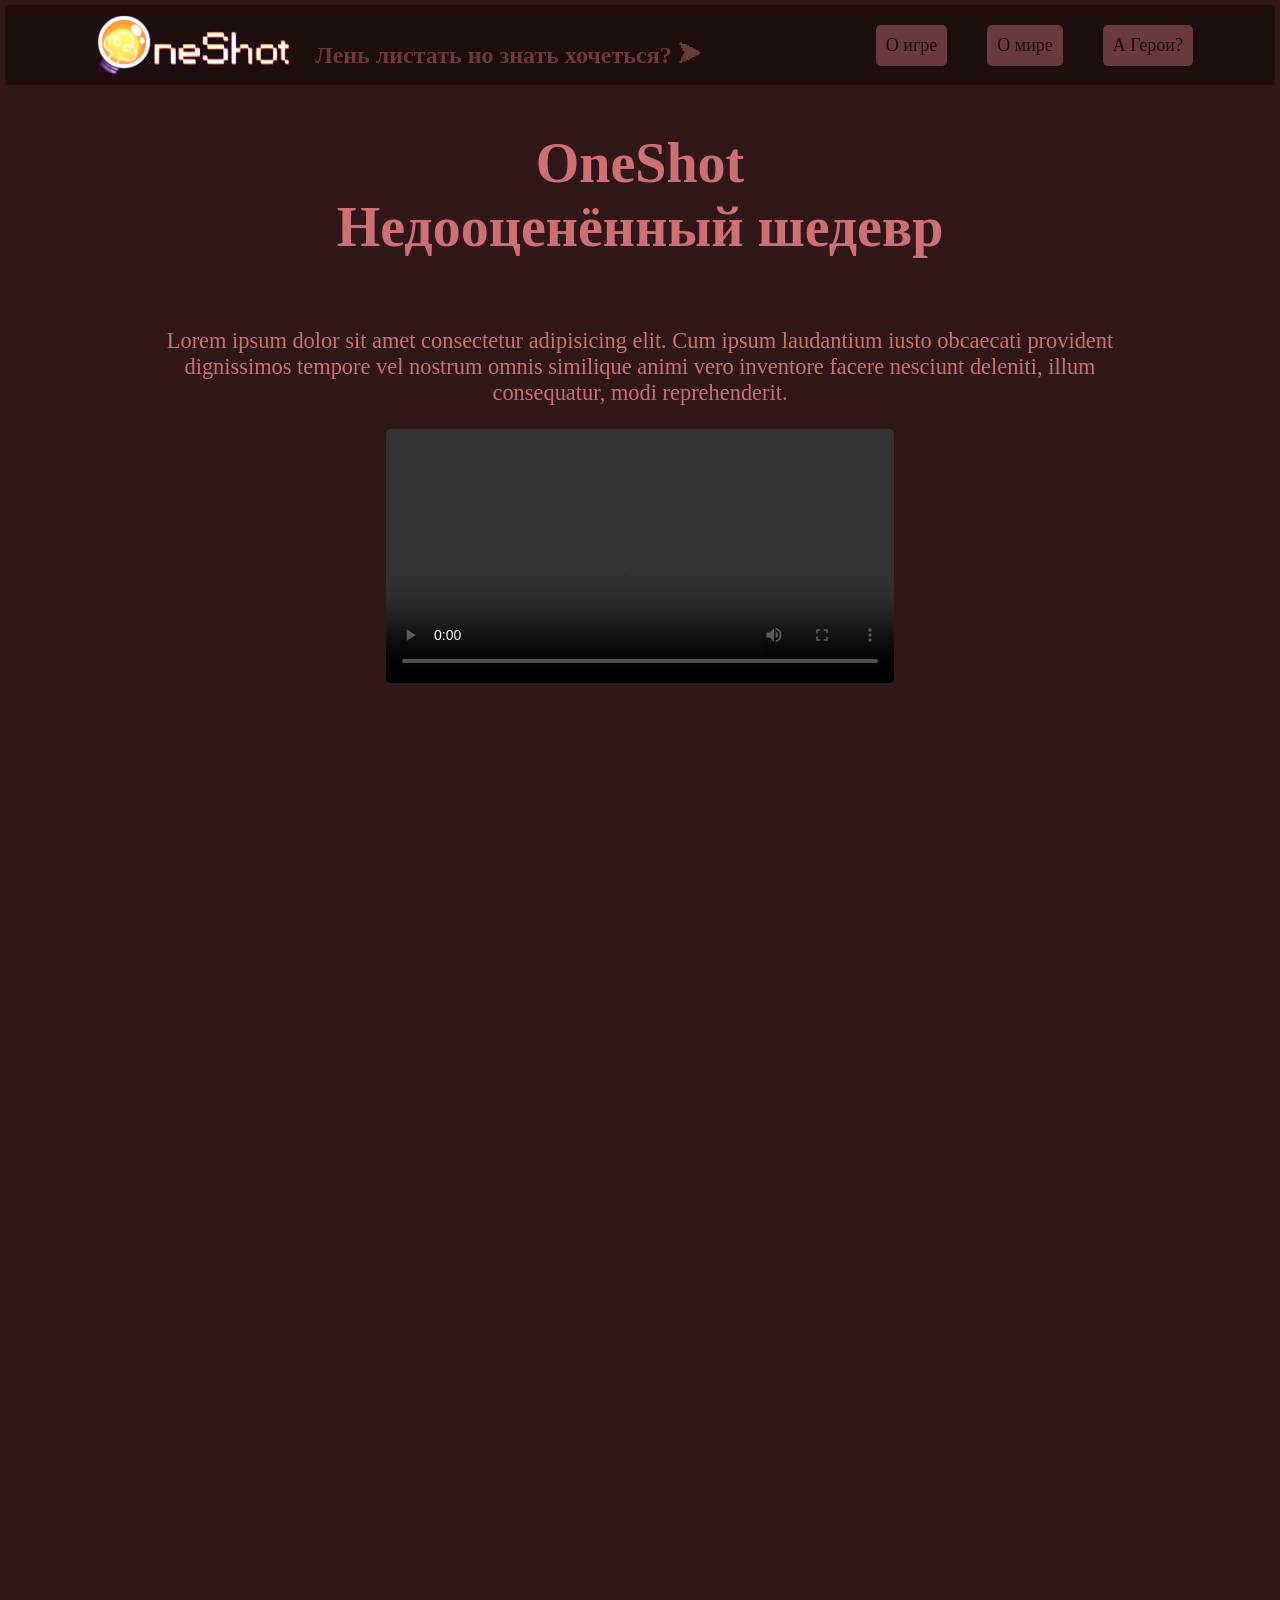
==== index.html @ e3a30068 "_1" ====
<!DOCTYPE html>
<html>

<head>
  <title>Main</title>
  <meta charset="utf-8">
  <link rel="stylesheet" href="styles/media.css">
  <link rel="stylesheet" href="styles/animation.css">
  <link rel="stylesheet" href="styles/index.css">
</head>

<body>
  <header class="header">
    <div class="df"><img src="/imade/OneShot_Logo.webp">
      <h2>Лень листать но знать хочеться? &#11166;</h2>
    </div>
    <div class="df headnav">
      <a href="#">
        <div>О игре</div>
      </a>
      <a href="/comp.html">
        <div>О мире</div>
      </a>
      <a href="#">
        <div>А Герои?</div>
      </a>
    </div>
  </header>
  <section class="sec1 df">
    <center>
      <h1>OneShot<br>Недооценённый шедевр</h1>
    </center>
    <article class="df block" style="flex-direction: column; align-items: center;">
      <center>
        <p>Lorem ipsum dolor sit amet consectetur adipisicing elit. Cum ipsum laudantium iusto obcaecati provident
          dignissimos tempore vel nostrum omnis similique animi vero inventore facere nesciunt deleniti, illum
          consequatur, modi reprehenderit.</p>
      </center>
      <video preload="Niko" controls src="/imade/OneShot_ World Machine Edition Steam Full Trailer.mp4"></video>
    </article>
  </section>
  <section class="sec df"></section>                                               

</body>

</html>
---- styles/animation.css ----
@keyframes anim {
    0%{
        transform: translateY(0px);
    }
    50%{
        transform: translateY(10px);
    }
    100%{
        transform: translateY(0px);
    }
}
@keyframes anim2 {
    0%{
        transform: translateX(0px);
    }
    50%{
        transform: translateX(10px);
    }
    100%{
        transform: translateX(0px);
    }
}
---- styles/index.css ----
@font-face {
  font-family: mainc;
  src: url(../fonts/PressStart2P-Regular.ttf);
  font-family: main;
  src: url(../fonts/Alegreya-Medium.ttf);
  font-family: ital;
  src: url(../fonts/Caveat-VariableFont_wght.ttf);
}
:root {
  --mirbc: #000000;
  --mirac: #9764fe;
  --nikobc: #1e0e0e;
  --nikoco: #ce6f72;
  --nikonco: #6a393b;
}
body {
  background-color: #301718;
  color: var(--nikoco);
  margin: 0px;
  padding: 5px;
  * {
    border-radius: 2px;
  }
}
.header {
  width: 100%;
  height: 80px;
  background-color: var(--nikobc);
  position: relative;
  z-index: 121312;
  display: flex;
  justify-content: space-around;
  user-select: none;
  color: var(--nikonco);
  h2 {
    line-height: 100px;
    margin: 0px 10px 0px 20px;
    padding: 0px;
  }

  img {
    height: 60px;
    padding: 10px 5px 10px 10px;
    width: auto;
  }
}

p {
  font-family: main;
}
i {
  font-family: ital;
  font-size: medium;
}
a {
  text-decoration: none;
  font-family: main;
}
.df {
  display: flex;
}
.headnav {
  gap: 40px;
  align-items: center;
  font-size: large;
  a {
    color: var(--nikobc);
  }
  div {
    background-color: var(--nikonco);
    padding: 10px;
    border-radius: 5px;
  }
}
.sec1 {
  height: calc(100vh - 100px);
  width: 100%;
  align-items: center;
  flex-direction: column;
  h1 {
    font-size: 350%;
  }
  .block {
    width: 80%;
    height: auto;

    p {
      font-size: 140%;
    }
  }
  video {
    width: 50%;
    border-radius: 5px;
  }
}
.sec {
  height: 100vh;
  width: 100%;
  p {
    font-size: 125%;
  }
}
/**
 *     _______ _________ _______  _______  _______ 
 *    (  ____ )\__   __/(  ____ )(  ____ )(  ___  )
 *    | (    )|   ) (   | (    )|| (    )|| (   ) |
 *    | (____)|   | |   | (____)|| (____)|| (___) |
 *    |  _____)   | |   |  _____)|  _____)|  ___  |
 *    | (         | |   | (      | (      | (   ) |
 *    | )      ___) (___| )      | )      | )   ( |
 *    |/       \_______/|/       |/       |/     \|
 *                                                 
 */
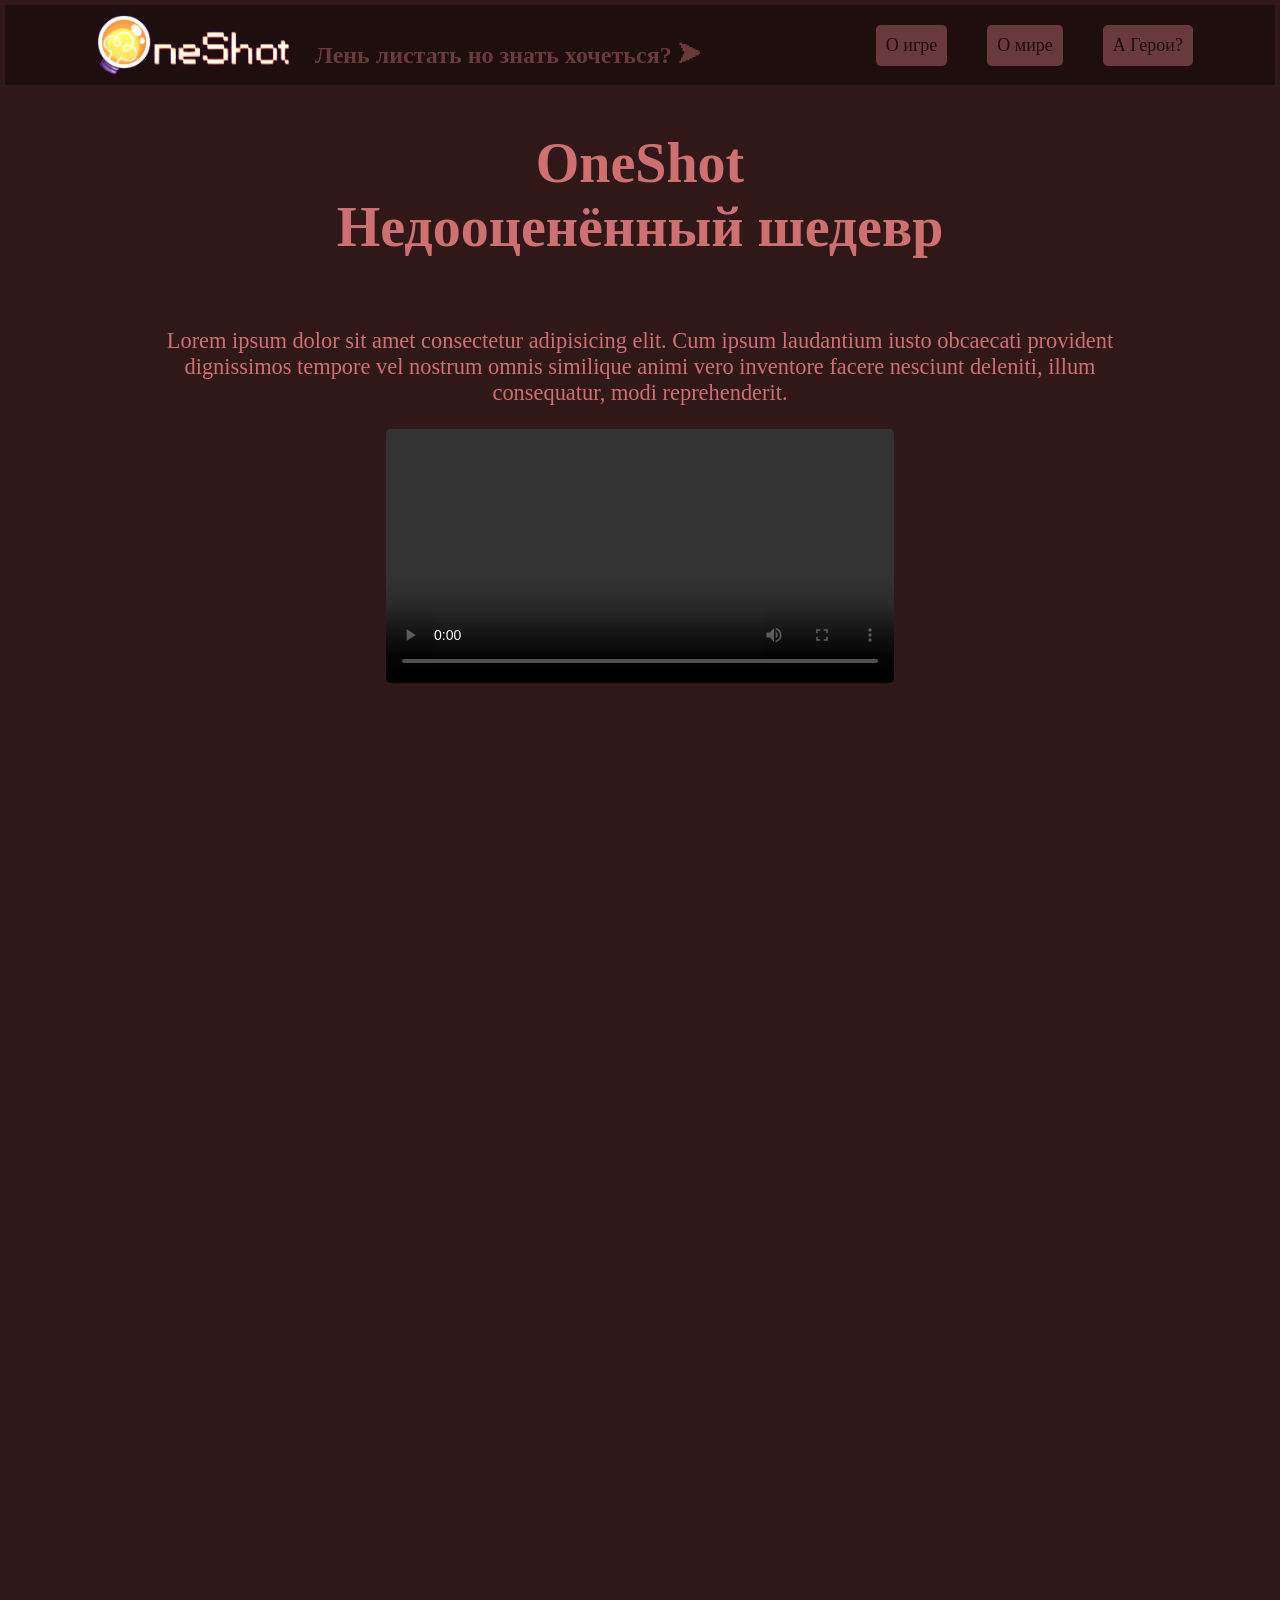
==== commit 0f18de59: "_2" ====
--- a/index.html
+++ b/index.html
@@ -11,7 +11,7 @@
 
 <body>
   <header class="header">
-    <div class="df"><img src="/imade/OneShot_Logo.webp">
+    <div class="df"><img src="./imade/OneShot_Logo.webp">
       <h2>Лень листать но знать хочеться? &#11166;</h2>
     </div>
     <div class="df headnav">
@@ -36,7 +36,7 @@
           dignissimos tempore vel nostrum omnis similique animi vero inventore facere nesciunt deleniti, illum
           consequatur, modi reprehenderit.</p>
       </center>
-      <video preload="Niko" controls src="/imade/OneShot_ World Machine Edition Steam Full Trailer.mp4"></video>
+      <video preload="Niko" controls src="./imade/OneShot_ World Machine Edition Steam Full Trailer.mp4"></video>
     </article>
   </section>
   <section class="sec df"></section>                                               
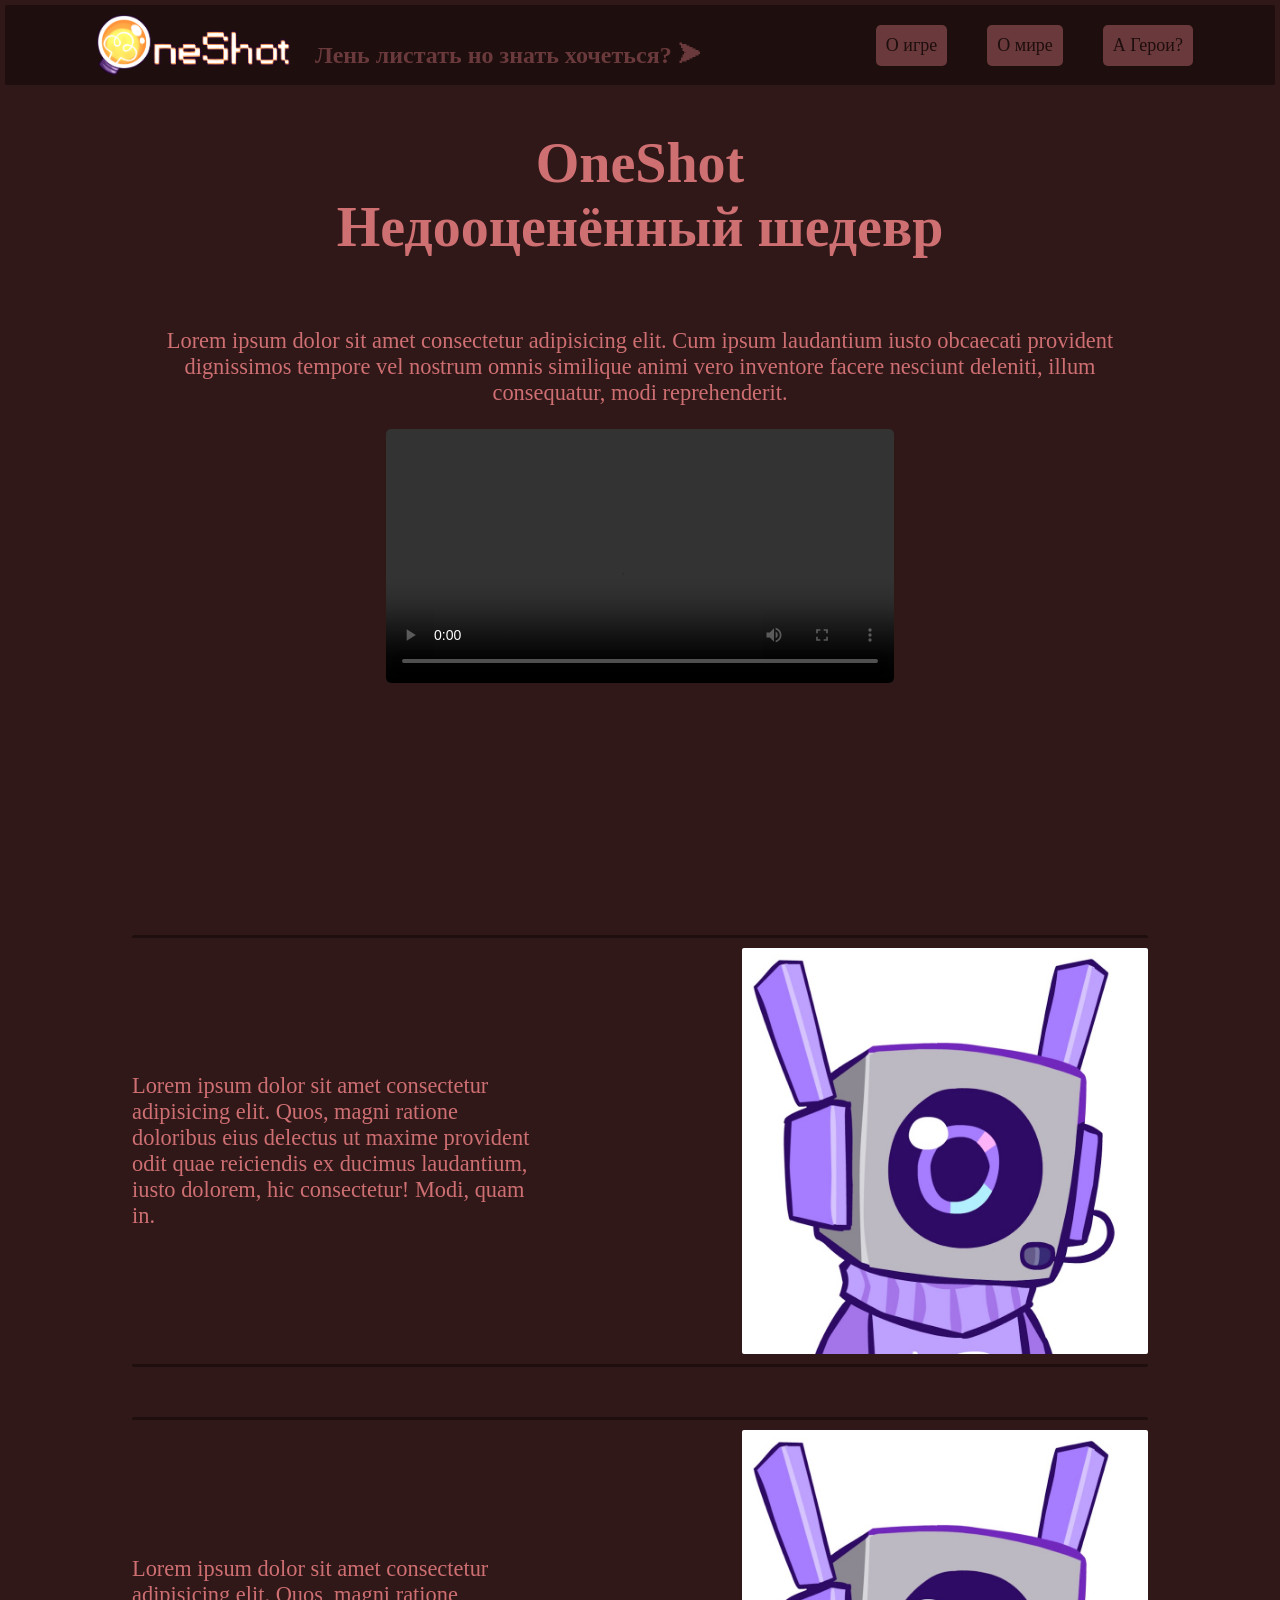
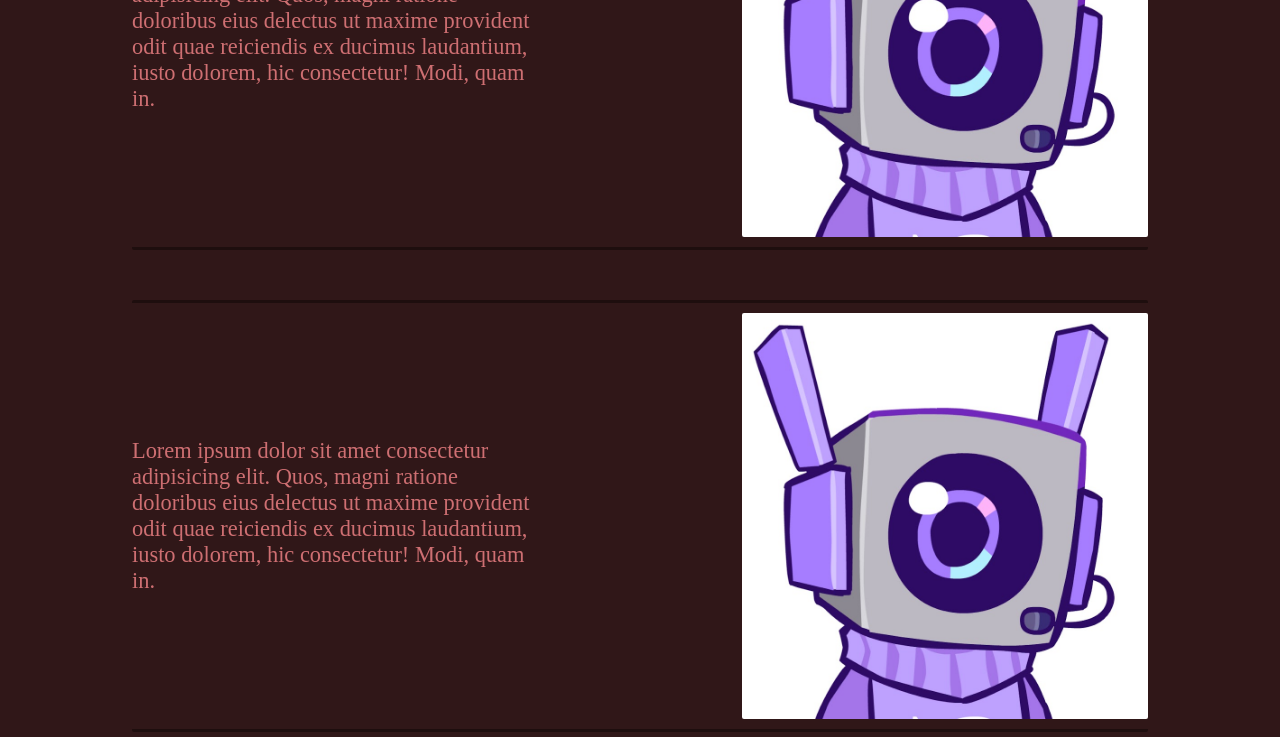
==== commit 26eee13c: "_3" ====
--- a/index.html
+++ b/index.html
@@ -27,20 +27,46 @@
     </div>
   </header>
   <section class="sec1 df">
-    <center>
-      <h1>OneShot<br>Недооценённый шедевр</h1>
-    </center>
+    <h1 class="cenp">OneShot<br>Недооценённый шедевр</h1>
     <article class="df block" style="flex-direction: column; align-items: center;">
-      <center>
-        <p>Lorem ipsum dolor sit amet consectetur adipisicing elit. Cum ipsum laudantium iusto obcaecati provident
-          dignissimos tempore vel nostrum omnis similique animi vero inventore facere nesciunt deleniti, illum
-          consequatur, modi reprehenderit.</p>
-      </center>
+      <p class="cenp">Lorem ipsum dolor sit amet consectetur adipisicing elit. Cum ipsum laudantium iusto obcaecati
+        provident
+        dignissimos tempore vel nostrum omnis similique animi vero inventore facere nesciunt deleniti, illum
+        consequatur, modi reprehenderit.</p>
       <video preload="Niko" controls src="./imade/OneShot_ World Machine Edition Steam Full Trailer.mp4"></video>
     </article>
   </section>
-  <section class="sec df"></section>                                               
-
+  <section class="sec df">
+    <article class="df block mt50 block2" style="flex-direction: column; align-items: center;">
+      <div class="df bor" style="width: 100%; justify-content: space-between;align-items: center;">
+        <p>Lorem ipsum dolor sit amet consectetur adipisicing elit. Quos, magni ratione doloribus eius delectus ut
+          maxime
+          provident odit quae reiciendis ex ducimus laudantium, iusto dolorem, hic consectetur! Modi, quam in.</p>
+        <img src="/imade/Nightmargin.jpg" class="imade">
+      </div>
+    </article>
+  </section>
+  <section class="sec df">
+    <article class="df block mt50 block2" style="flex-direction: column; align-items: center;">
+      <div class="df bor" style="width: 100%; justify-content: space-between;align-items: center;">
+        <p>Lorem ipsum dolor sit amet consectetur adipisicing elit. Quos, magni ratione doloribus eius delectus ut
+          maxime
+          provident odit quae reiciendis ex ducimus laudantium, iusto dolorem, hic consectetur! Modi, quam in.</p>
+        <img src="/imade/Nightmargin.jpg" class="imade">
+      </div>
+    </article>
+  </section>
+  <section class="sec df">
+    <article class="df block mt50 block2" style="flex-direction: column; align-items: center;">
+      <div class="df bor" style="width: 100%; justify-content: space-between;align-items: center;">
+        <p>Lorem ipsum dolor sit amet consectetur adipisicing elit. Quos, magni ratione doloribus eius delectus ut
+          maxime
+          provident odit quae reiciendis ex ducimus laudantium, iusto dolorem, hic consectetur! Modi, quam in.</p>
+        <img src="/imade/Nightmargin.jpg" class="imade">
+      </div>
+    </article>
+  </section>
+  
 </body>
 
 </html>
--- a/styles/index.css
+++ b/styles/index.css
@@ -59,6 +59,17 @@
 .df {
   display: flex;
 }
+.mt30 {
+  margin-top: 50px;
+}
+.cenp {
+  text-align: center;
+}
+.bor {
+  border-bottom: solid 3px var(--nikobc);
+  border-top: solid 3px var(--nikobc);
+  padding: 10px 0px 10px 0px;
+}
 .headnav {
   gap: 40px;
   align-items: center;
@@ -83,7 +94,6 @@
   .block {
     width: 80%;
     height: auto;
-
     p {
       font-size: 140%;
     }
@@ -94,20 +104,39 @@
   }
 }
 .sec {
-  height: 100vh;
   width: 100%;
+  margin-top: 50px;
+  flex-direction: column;
+  align-items: center;
+
   p {
     font-size: 125%;
   }
+  .block {
+    width: 80%;
+    p {
+      font-size: 140%;
+    }
+  }
+  .block2 {
+    p {
+      width: 40%;
+    }
+    justify-content: space-between;
+    align-items: flex-start;
+  }
+}
+.imade {
+  width: 40%;
 }
 /**
- *     _______ _________ _______  _______  _______ 
- *    (  ____ )\__   __/(  ____ )(  ____ )(  ___  )
- *    | (    )|   ) (   | (    )|| (    )|| (   ) |
- *    | (____)|   | |   | (____)|| (____)|| (___) |
- *    |  _____)   | |   |  _____)|  _____)|  ___  |
- *    | (         | |   | (      | (      | (   ) |
- *    | )      ___) (___| )      | )      | )   ( |
- *    |/       \_______/|/       |/       |/     \|
- *                                                 
- */
+*     _______ _________ _______  _______  _______ 
+*    (  ____ )\__   __/(  ____ )(  ____ )(  ___  )
+*    | (    )|   ) (   | (    )|| (    )|| (   ) |
+*    | (____)|   | |   | (____)|| (____)|| (___) |
+*    |  _____)   | |   |  _____)|  _____)|  ___  |
+*    | (         | |   | (      | (      | (   ) |
+*    | )      ___) (___| )      | )      | )   ( |
+*    |/       \_______/|/       |/       |/     \|
+*                                                 
+*/
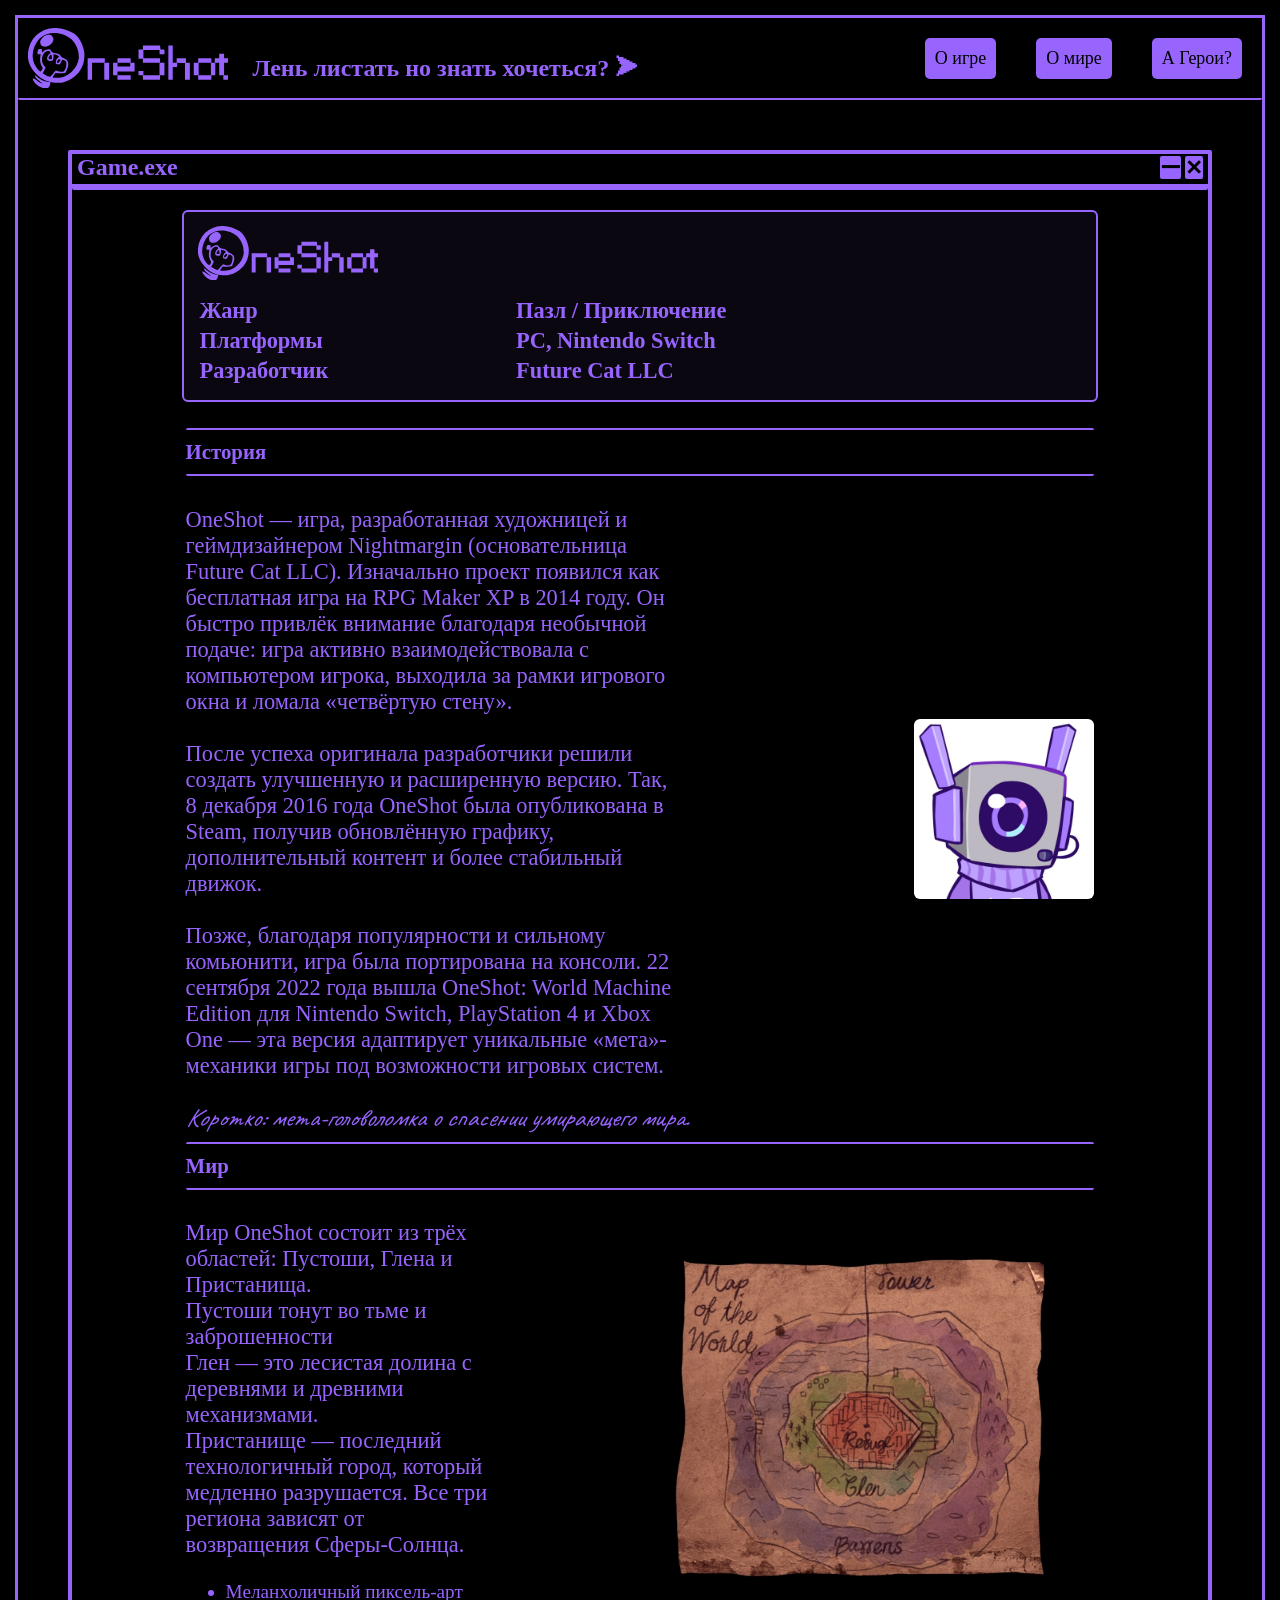
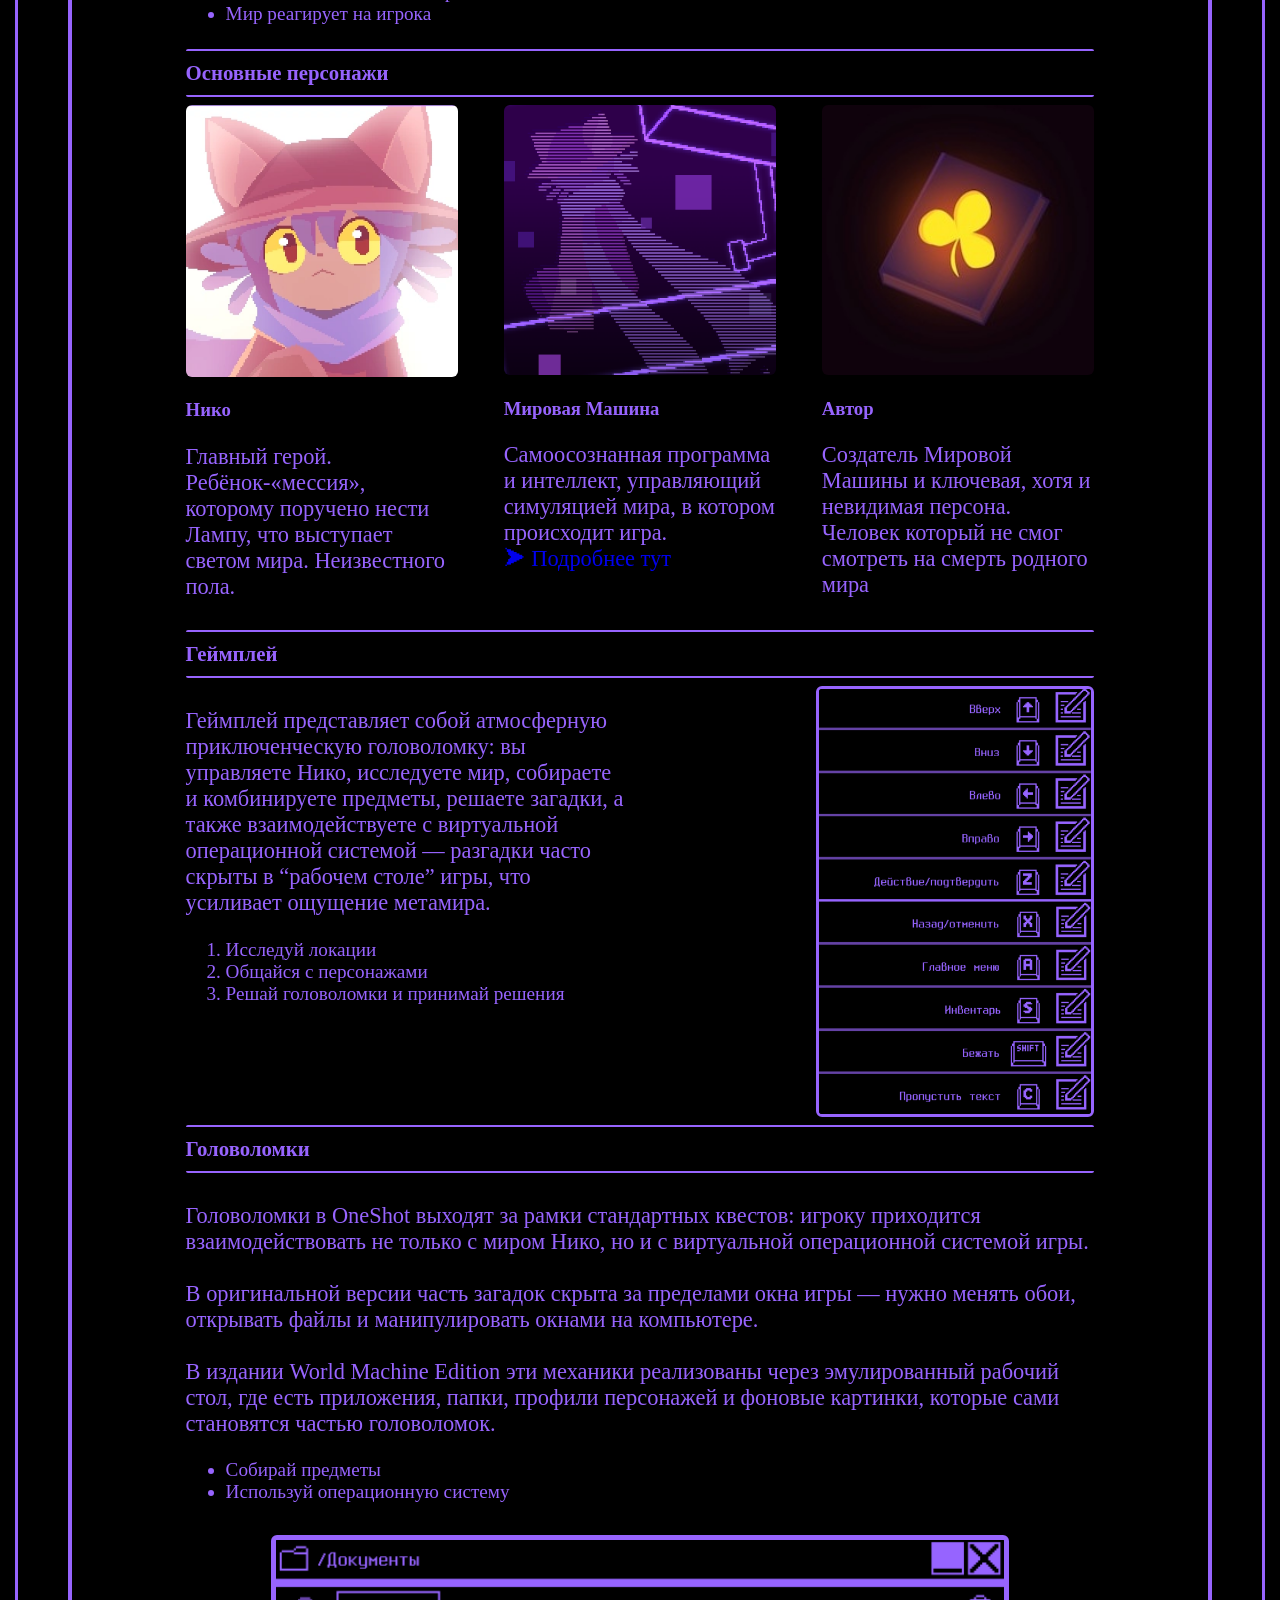
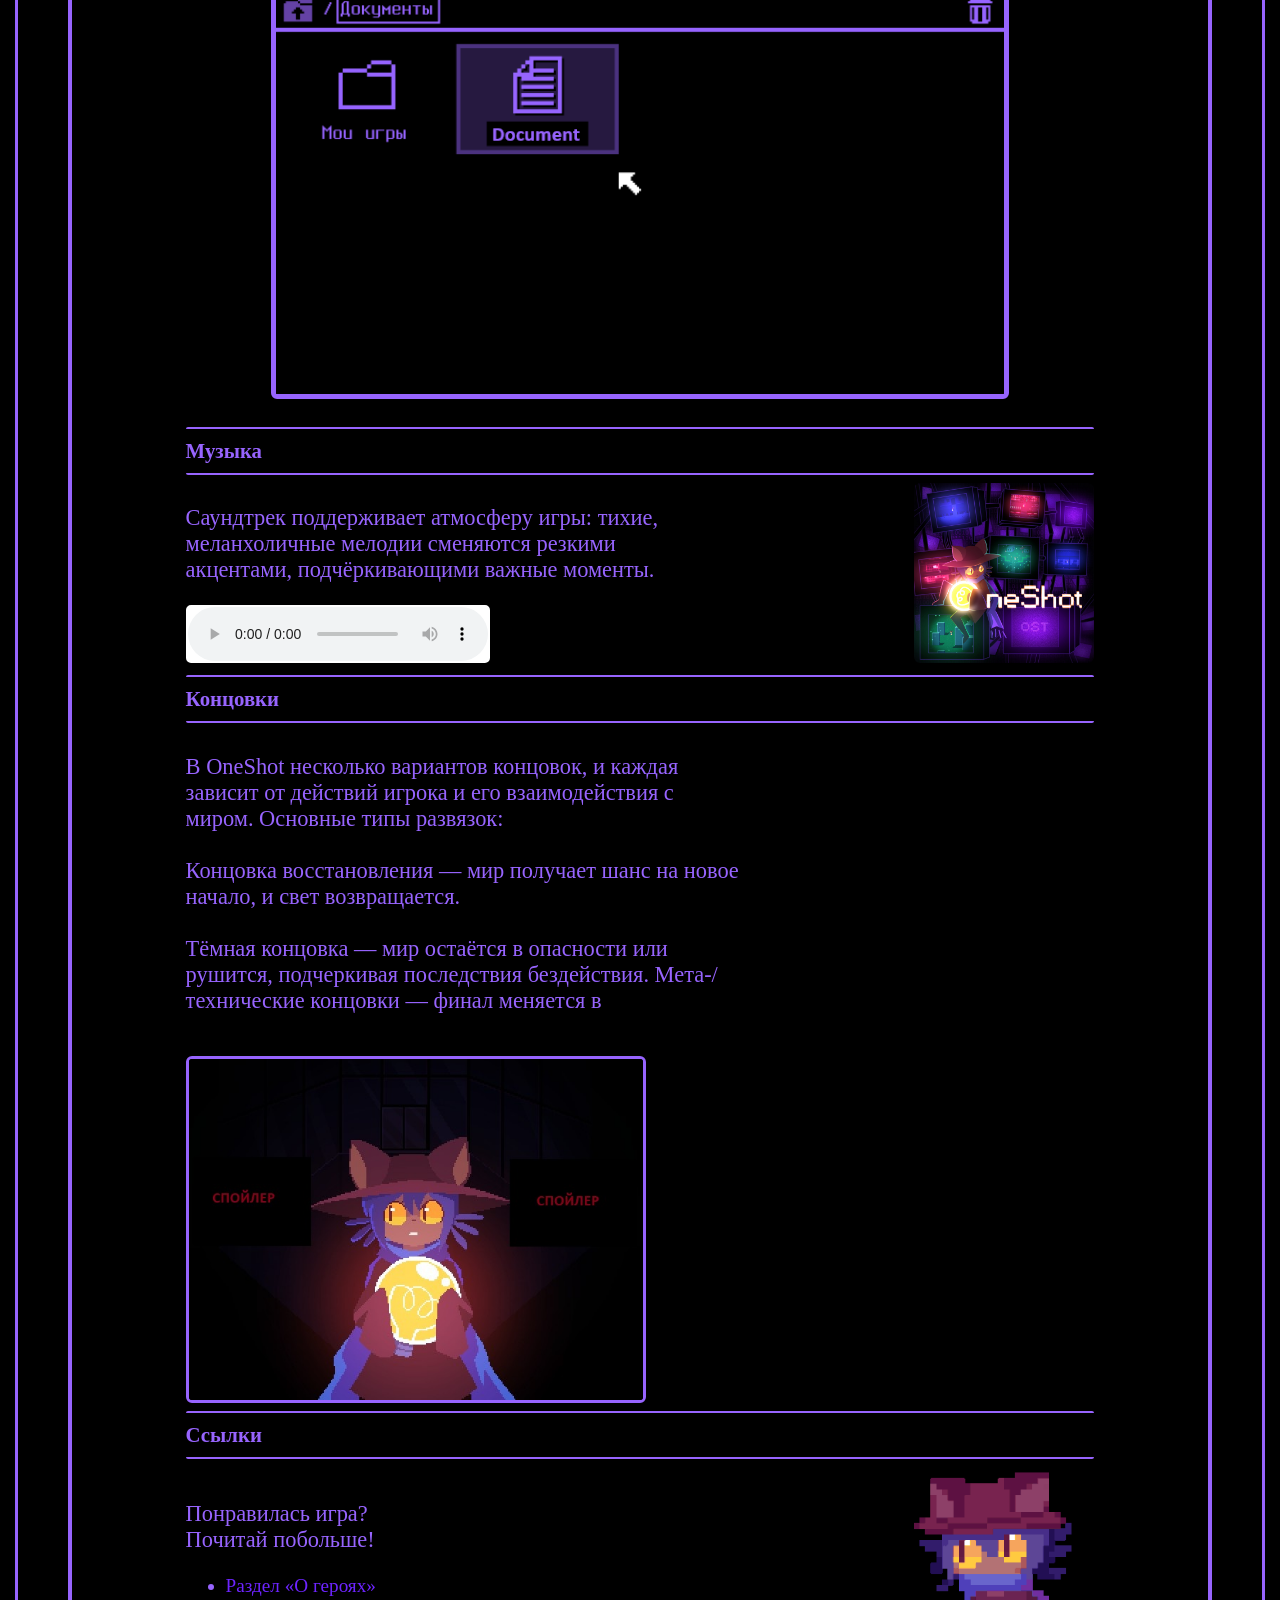
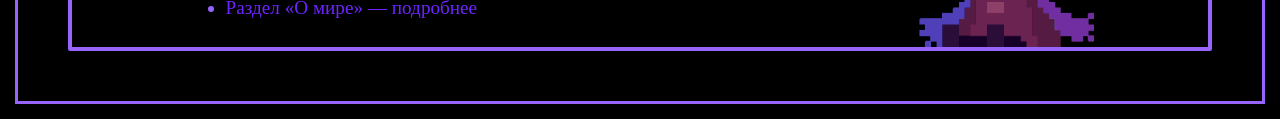
==== commit 1a5e3f2c: "_4" ====
--- a/index.html
+++ b/index.html
@@ -11,10 +11,10 @@
 
 <body>
   <header class="header">
-    <div class="df"><img src="./imade/OneShot_Logo.webp">
+    <div class="df"><img src="./imade/OneShot_Logo_mir2.svg">
       <h2>Лень листать но знать хочеться? &#11166;</h2>
     </div>
-    <div class="df headnav">
+    <div class="df headnav" style="margin-right: 20px;">
       <a href="#">
         <div>О игре</div>
       </a>
@@ -26,47 +26,194 @@
       </a>
     </div>
   </header>
-  <section class="sec1 df">
-    <h1 class="cenp">OneShot<br>Недооценённый шедевр</h1>
-    <article class="df block" style="flex-direction: column; align-items: center;">
-      <p class="cenp">Lorem ipsum dolor sit amet consectetur adipisicing elit. Cum ipsum laudantium iusto obcaecati
-        provident
-        dignissimos tempore vel nostrum omnis similique animi vero inventore facere nesciunt deleniti, illum
-        consequatur, modi reprehenderit.</p>
-      <video preload="Niko" controls src="./imade/OneShot_ World Machine Edition Steam Full Trailer.mp4"></video>
-    </article>
-  </section>
   <section class="sec df">
-    <article class="df block mt50 block2" style="flex-direction: column; align-items: center;">
-      <div class="df bor" style="width: 100%; justify-content: space-between;align-items: center;">
-        <p>Lorem ipsum dolor sit amet consectetur adipisicing elit. Quos, magni ratione doloribus eius delectus ut
-          maxime
-          provident odit quae reiciendis ex ducimus laudantium, iusto dolorem, hic consectetur! Modi, quam in.</p>
-        <img src="/imade/Nightmargin.jpg" class="imade">
+    <article class="window">
+      <div class="name df">
+        <h2 style="margin-left: 5px;">Game.exe</h2>
+        <div style="margin-right: 5px;">
+          <a href="#">ー</a>
+          <a href="#">✕</a>
+        </div>
+      </div>
+      <div class="napol df">
+        <section class="sec df" id="story">
+          <article class="df block mt50 block2" style="flex-direction: column; align-items: center;">
+            <div class="infobox df">
+              <img src="./imade/OneShot_Logo_mir2.svg" alt="OneShot" class="infobox-img">
+              <div class="df table">
+                <div class="df th th1" style="flex-direction: column;">
+                  <p>Жанр</p>
+                  <p>Платформы</p>
+                  <p>Разработчик</p>
+                </div>
+                <div class="df th th2" style="flex-direction: column;">
+                  <p>Пазл / Приключение</p>
+                  <p>PC, Nintendo Switch</p>
+                  <p>Future Cat LLC</p>
+                </div>
+              </div>
+            </div>
+            <h2 class="bor">История</h2>
+            <div class="df dfai" style="width: 100%; gap:20px;">
+              <div style="max-width:800px;">
+                <p>OneShot — игра, разработанная художницей и геймдизайнером Nightmargin (основательница Future Cat
+                  LLC).
+                  Изначально проект появился как бесплатная игра на RPG Maker XP в 2014 году. Он быстро привлёк внимание
+                  благодаря необычной подаче: игра активно взаимодействовала с компьютером игрока, выходила за рамки
+                  игрового окна и ломала «четвёртую стену».<br><br>После успеха оригинала разработчики решили создать
+                  улучшенную и расширенную версию.
+                  Так, 8 декабря 2016 года OneShot была опубликована в Steam, получив обновлённую графику,
+                  дополнительный контент и более стабильный движок. <br><br>Позже, благодаря популярности и сильному
+                  комьюнити, игра была портирована на консоли.
+                  22 сентября 2022 года вышла OneShot: World Machine Edition для Nintendo Switch, PlayStation 4 и Xbox
+                  One — эта версия адаптирует уникальные «мета»-механики игры под возможности игровых систем.</p>
+                <i>Коротко: мета-головоломка о спасении умирающего мира.</i>
+              </div>
+              <img src="./imade/Nightmargin.jpg" class="imade" alt="История">
+            </div>
+          </article>
+        </section>
+
+        <section class="sec df" id="world">
+          <article class="df block mt50 block2" style="flex-direction: column; align-items: center;">
+            <h2 class="bor">Мир</h2>
+            <div class="df dfai" style="width: 100%; gap:20px;">
+              <div style="max-width:800px;">
+                <p>Мир OneShot состоит из трёх областей: Пустоши, Глена и Пристанища. <br>Пустоши тонут во тьме и
+                  заброшенности <br>Глен — это лесистая долина с деревнями и древними механизмами. <br>Пристанище —
+                  последний технологичный город, который медленно разрушается. Все три региона зависят от возвращения
+                  Сферы-Солнца.
+                </p>
+                <ul>
+                  <li>Меланхоличный пиксель-арт</li>
+                  <li>Мир реагирует на игрока</li>
+                </ul>
+              </div>
+              <img src="./imade/Cg_map.png" class="imade" alt="Мир">
+            </div>
+          </article>
+        </section>
+
+        <section class="sec df" id="characters">
+          <article class="df block mt50 block2" style="flex-direction: column; align-items: center;">
+            <h2 style="align-self:flex-start;" class="bor">Основные персонажи</h2>
+            <div class="df" style="width: 100%; justify-content: space-between; gap:16px; flex-wrap:wrap;">
+              <div style="min-width:200px; max-width:30%;">
+                <img src="./imade/Niko_bio.png" class="imade" alt="Niko">
+                <h3>Нико</h3>
+                <p>Главный герой. Ребёнок-«мессия», которому поручено нести Лампу, что выступает светом мира.
+                  Неизвестного пола.</p>
+              </div>
+              <div style="min-width:200px; max-width:30%;">
+                <img src="./imade/Twm_bio.png" class="imade" alt="World">
+                <h3>Мировая Машина</h3>
+                <p>Самоосознанная программа и интеллект, управляющий симуляцией мира, в котором происходит игра.<br><a
+                    href="#">&#11166; Подробнее тут</a></p>
+              </div>
+              <div style="min-width:200px; max-width:30%;">
+                <img src="./imade/autor.jpg" class="imade" alt="Autor">
+                <h3>Автор</h3>
+                <p>Создатель Мировой Машины и ключевая, хотя и невидимая персона. Человек который не смог смотреть на
+                  смерть родного мира</p>
+              </div>
+            </div>
+          </article>
+        </section>
+
+        <section class="sec df" id="gameplay">
+          <article class="df block mt50 block2" style="flex-direction: column; align-items: center;">
+            <h2 class="bor">Геймплей</h2>
+            <div class="df" style="width: 100%; align-items: flex-start; gap:0px;">
+              <div style="max-width:800px;">
+                <p>Геймплей представляет собой атмосферную приключенческую головоломку: вы управляете Нико, исследуете
+                  мир, собираете и комбинируете предметы, решаете загадки, а также взаимодействуете с виртуальной
+                  операционной системой — разгадки часто скрыты в “рабочем столе” игры, что усиливает ощущение метамира.
+                </p>
+                <ol>
+                  <li>Исследуй локации</li>
+                  <li>Общайся с персонажами</li>
+                  <li>Решай головоломки и принимай решения</li>
+                </ol>
+              </div>
+              <img src="./imade/Управление.png" class="imade" alt="Геймплей">
+            </div>
+          </article>
+        </section>
+
+        <section class="sec df" id="puzzles">
+          <article class="df block mt50 block2" style="flex-direction: column; align-items: center;">
+            <h2 style="align-self:flex-start;" class="bor">Головоломки</h2>
+            <div class="df" style="width: 100%; justify-content: space-between; align-items: center; gap:16px;flex-direction: column;">
+              <div style="flex:1;">
+                <p>Головоломки в OneShot выходят за рамки стандартных квестов: игроку приходится взаимодействовать не
+                  только с миром Нико, но и с виртуальной операционной системой игры. <br><br>В оригинальной версии
+                  часть загадок скрыта за пределами окна игры — нужно менять обои, открывать файлы и манипулировать
+                  окнами на компьютере. <br><br> В издании World Machine Edition эти механики реализованы через
+                  эмулированный рабочий стол, где есть приложения, папки, профили персонажей и фоновые картинки, которые
+                  сами становятся частью головоломок.
+                </p>
+                <ul>
+                  <li>Собирай предметы</li>
+                  <li>Используй операционную систему</li>
+                </ul>
+              </div>
+              <img src="./imade/doc.png" class="imade" alt="Головоломки">
+            </div>
+          </article>
+        </section>
+
+        <section class="sec df" id="sound">
+          <article class="df block mt50 block2" style="flex-direction: column; align-items: center;">
+            <h2 class="bor">Музыка</h2>
+            <div class="df" style="width: 100%; align-items: flex-start; gap:20px;">
+              <div style="max-width:800px;">
+                <p>Саундтрек поддерживает атмосферу игры: тихие, меланхоличные мелодии сменяются резкими акцентами,
+                  подчёркивающими важные моменты.</p>
+                <audio controls>
+                  <source src="/imade/OneShot_OST.mp3" type="audio/mpeg">
+                  Ваш браузер не поддерживает аудио.
+                </audio>
+              </div>
+              <img src="./imade/ost.jpg" class="imade" alt="Sound & Art">
+            </div>
+          </article>
+        </section>
+
+        <section class="sec df" id="secrets">
+          <article class="df block mt50 block2" style="flex-direction: column; align-items: center;">
+            <h2 class="bor">Концовки</h2>
+            <div class="df" style="width: 100%; align-items: flex-start; gap:20px; flex-direction: column;">
+              <div style="max-width:800px;">
+                <p>В OneShot несколько вариантов концовок, и каждая зависит от действий игрока и его взаимодействия с
+                  миром. Основные типы развязок:
+                  <br><br>Концовка восстановления — мир получает шанс на новое начало, и свет возвращается.
+                  <br><br>Тёмная концовка — мир остаётся в опасности или рушится, подчеркивая последствия бездействия.
+                  Мета-/технические концовки — финал меняется в
+                </p>
+              </div>
+              <img src="./imade/Vibor.jpg" class="imade" alt="Секреты">
+            </div>
+          </article>
+        </section>
+
+        <section class="sec df" id="community">
+          <article class="df block mt50 block2" style="flex-direction: column; align-items: center;">
+            <h2 style="align-self:flex-start;" class="bor">Ссылки</h2>
+            <div class="df" style="width: 100%; justify-content: space-between; align-items: center;">
+              <div style="max-width:800px;">
+                <p>Понравилась игра? Почитай побольше!</p>
+                <ul>
+                  <li><a href="#">Раздел «О героях»</a></li>
+                  <li><a href="comp.html">Раздел «О мире» — подробнее</a></li>
+                </ul>
+              </div>
+              <img src="./imade/niko-oneshot.gif" class="imade" alt="Community">
+            </div>
+          </article>
+        </section>
       </div>
     </article>
   </section>
-  <section class="sec df">
-    <article class="df block mt50 block2" style="flex-direction: column; align-items: center;">
-      <div class="df bor" style="width: 100%; justify-content: space-between;align-items: center;">
-        <p>Lorem ipsum dolor sit amet consectetur adipisicing elit. Quos, magni ratione doloribus eius delectus ut
-          maxime
-          provident odit quae reiciendis ex ducimus laudantium, iusto dolorem, hic consectetur! Modi, quam in.</p>
-        <img src="/imade/Nightmargin.jpg" class="imade">
-      </div>
-    </article>
-  </section>
-  <section class="sec df">
-    <article class="df block mt50 block2" style="flex-direction: column; align-items: center;">
-      <div class="df bor" style="width: 100%; justify-content: space-between;align-items: center;">
-        <p>Lorem ipsum dolor sit amet consectetur adipisicing elit. Quos, magni ratione doloribus eius delectus ut
-          maxime
-          provident odit quae reiciendis ex ducimus laudantium, iusto dolorem, hic consectetur! Modi, quam in.</p>
-        <img src="/imade/Nightmargin.jpg" class="imade">
-      </div>
-    </article>
-  </section>
-  
 </body>
 
 </html>
--- a/styles/index.css
+++ b/styles/index.css
@@ -14,10 +14,10 @@
   --nikonco: #6a393b;
 }
 body {
-  background-color: #301718;
-  color: var(--nikoco);
-  margin: 0px;
-  padding: 5px;
+  background-color: var(--mirbc);
+  color: var(--mirac);
+  margin: 15px;
+  border: var(--mirac) 3px solid;
   * {
     border-radius: 2px;
   }
@@ -25,13 +25,14 @@
 .header {
   width: 100%;
   height: 80px;
-  background-color: var(--nikobc);
+  background-color: var(--mirbc);
   position: relative;
   z-index: 121312;
   display: flex;
-  justify-content: space-around;
+  justify-content: space-between;
   user-select: none;
-  color: var(--nikonco);
+  color: var(--mirac);
+  border-bottom: solid 2px;
   h2 {
     line-height: 100px;
     margin: 0px 10px 0px 20px;
@@ -51,14 +52,21 @@
 i {
   font-family: ital;
   font-size: medium;
+  font-size: 160%;
 }
 a {
   text-decoration: none;
   font-family: main;
 }
+li {
+  font-size: 120%;
+}
 .df {
   display: flex;
 }
+.dfai {
+  align-items: center;
+}
 .mt30 {
   margin-top: 50px;
 }
@@ -66,19 +74,35 @@
   text-align: center;
 }
 .bor {
-  border-bottom: solid 3px var(--nikobc);
-  border-top: solid 3px var(--nikobc);
+  border-bottom: solid 2px var(--mirac);
+  border-top: solid 2px var(--mirac);
   padding: 10px 0px 10px 0px;
+}
+.borb {
+  border-bottom: solid 2px var(--mirac);
+  padding: 10px 0px 10px 0px;
+}
+.bort {
+  border-top: solid 2px var(--mirac);
+  padding: 10px 0px 10px 0px;
+}
+.lbl {
+  display: inline-flex;
+}
+.w100 {
+  p {
+    width: 100%;
+  }
 }
 .headnav {
   gap: 40px;
   align-items: center;
   font-size: large;
   a {
-    color: var(--nikobc);
+    color: var(--mirbc);
   }
   div {
-    background-color: var(--nikonco);
+    background-color: var(--mirac);
     padding: 10px;
     border-radius: 5px;
   }
@@ -105,7 +129,7 @@
 }
 .sec {
   width: 100%;
-  margin-top: 50px;
+  height: fit-content;
   flex-direction: column;
   align-items: center;
 
@@ -120,14 +144,159 @@
   }
   .block2 {
     p {
-      width: 40%;
+      width: 70%;
     }
     justify-content: space-between;
     align-items: flex-start;
   }
 }
 .imade {
-  width: 40%;
+  max-width: 100%;
+  height: auto;
+  display: inline-block;
+}
+
+@media (max-width: 720px) {
+  .napol {
+    flex-direction: column;
+    img {
+      width: 80%;
+      align-self: center;
+    }
+  }
+}
+.window {
+  margin: 50px;
+  border: var(--mirac) 4px solid;
+  height: fit-content;
+  .name {
+    width: 100%;
+    height: 30px;
+    border-bottom: var(--mirac) 6px solid;
+    justify-content: space-between;
+    h2 {
+      margin: 0px;
+      font-weight: 600;
+      font-family: main;
+    }
+    a {
+      margin: 0px;
+      font-size: 130%;
+      color: var(--mirbc);
+      background-color: var(--mirac);
+      font-weight: 600;
+    }
+  }
+  .napol {
+    flex-wrap: nowrap;
+    align-items: flex-start;
+    height: fit-content;
+    h2 {
+      font-size: 130%;
+      flex-basis: 100%;
+      margin-bottom: 8px;
+      margin-top: 8px;
+      width: 100%;
+      display: block;
+      flex: 0 0 100%;
+    }
+    img {
+      width: 180px;
+      height: auto;
+      flex-shrink: 0;
+      border-radius: 6px;
+      object-fit: cover;
+    }
+    .descr {
+      flex: 1 1 auto;
+    }
+    flex-direction: column;
+    #community {
+      a {
+        color: #6d24ff;
+      }
+    }
+  }
+}
+.infobox {
+  background: #0b0710;
+  border: 2px solid var(--mirac);
+  padding: 14px;
+  margin-top: 20px;
+  border-radius: 6px;
+  color: var(--mirac);
+  text-align: center;
+  margin-bottom: 18px;
+  width: calc(100% - 24px);
+  flex-direction: column;
+
+  img {
+    width: 100%;
+    height: auto;
+    max-height: 120px;
+    margin-bottom: 8px;
+    display: inline-block;
+  }
+  .table {
+    width: 60%;
+    margin-top: 8px;
+    justify-content: space-between;
+    gap: 100px;
+    .th1 {
+      width: fit-content;
+    }
+    .th2 {
+      width: fit-content;
+    }
+  }
+  .th {
+    font-weight: 600;
+    p {
+      width: fit-content;
+      padding: 1px;
+      margin: 1px;
+    }
+  }
+}
+#world {
+  img {
+    width: 450px;
+  }
+}
+#characters {
+  img {
+    width: 100%;
+  }
+  p {
+    width: 100%;
+  }
+}
+audio {
+  background-color: rgb(255, 255, 255);
+  border: 2px solid white;
+  border-radius: 5px;
+}
+#puzzles {
+  img {
+    width: 80%;
+    border: 5px var(--mirac) solid;
+    margin-bottom: 20px;
+  }
+  p{
+    width: 100%;
+  }
+}
+#gameplay {
+  img {
+    width: 30%;
+    border: 3px var(--mirac) solid;
+  }
+}
+#secrets{
+  img{
+    width: 50%;
+    border: 3px var(--mirac) solid;
+  }
 }
 /**
 *     _______ _________ _______  _______  _______ 
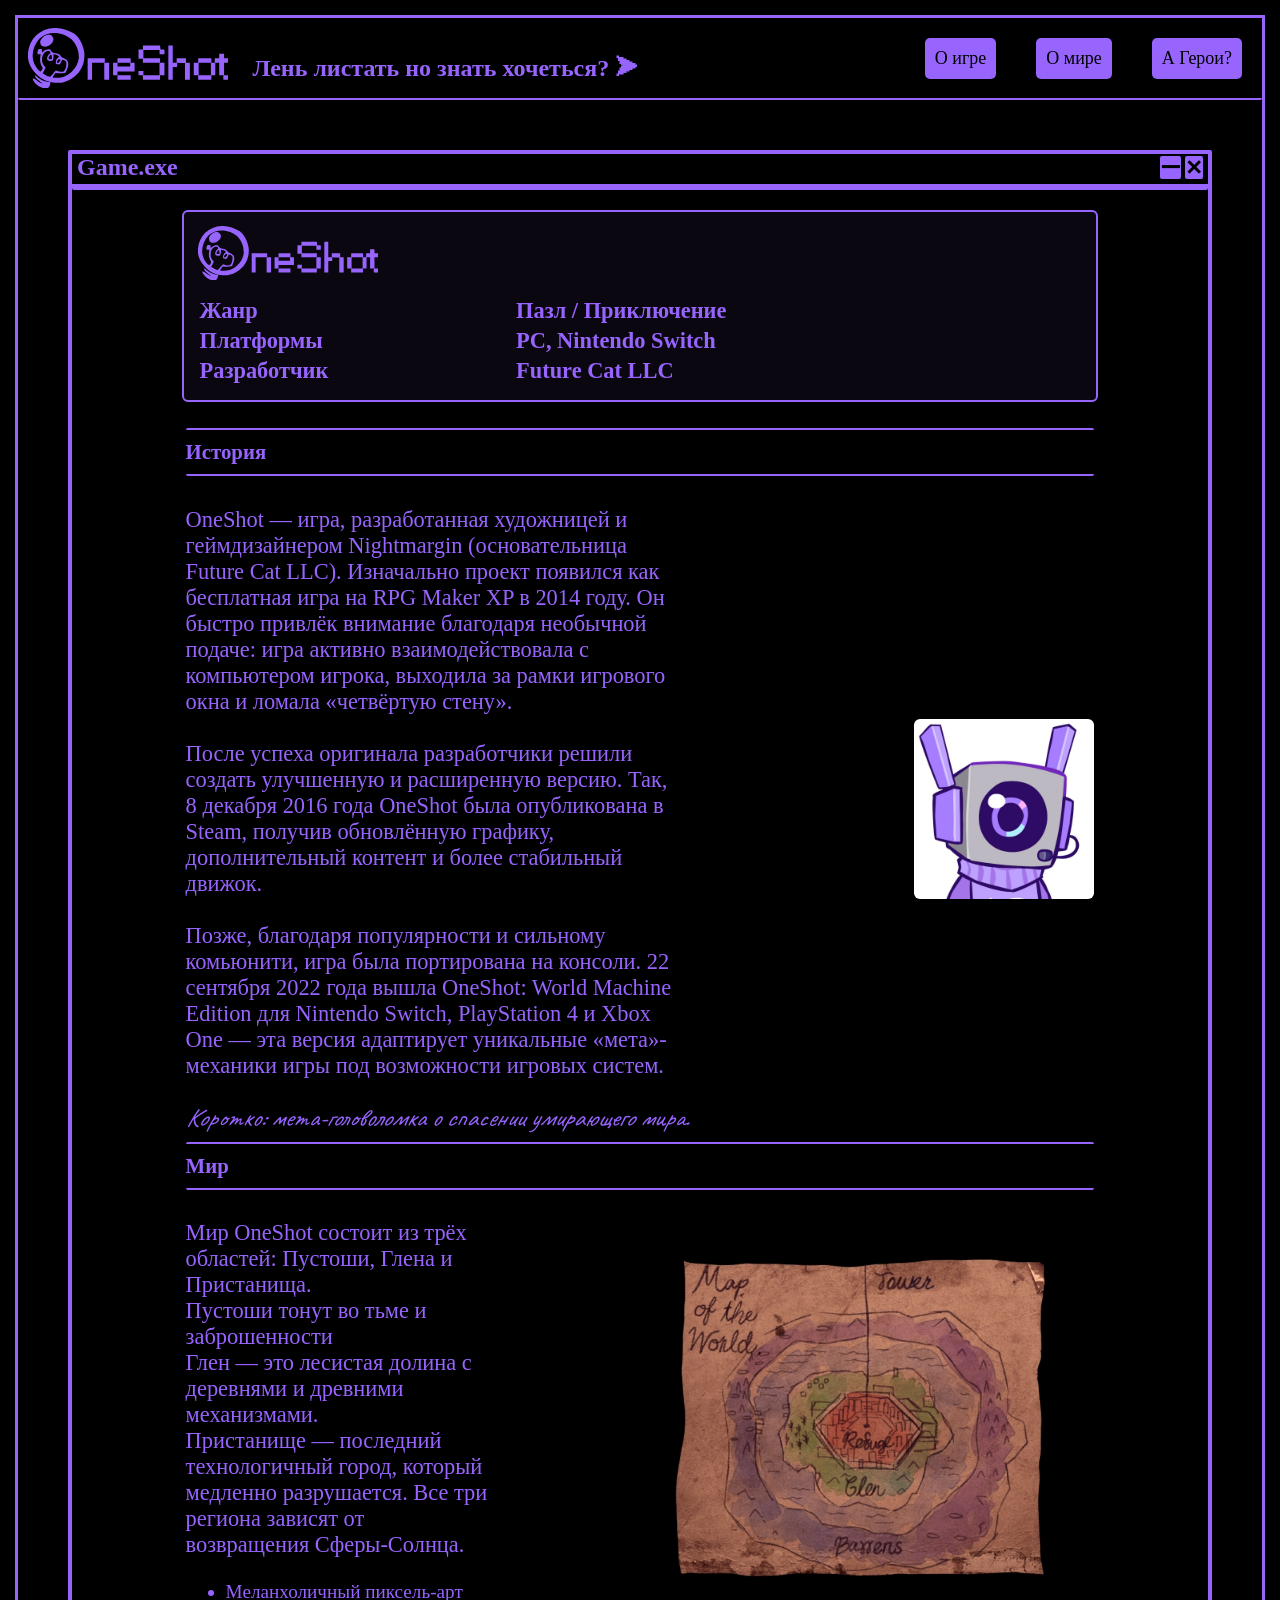
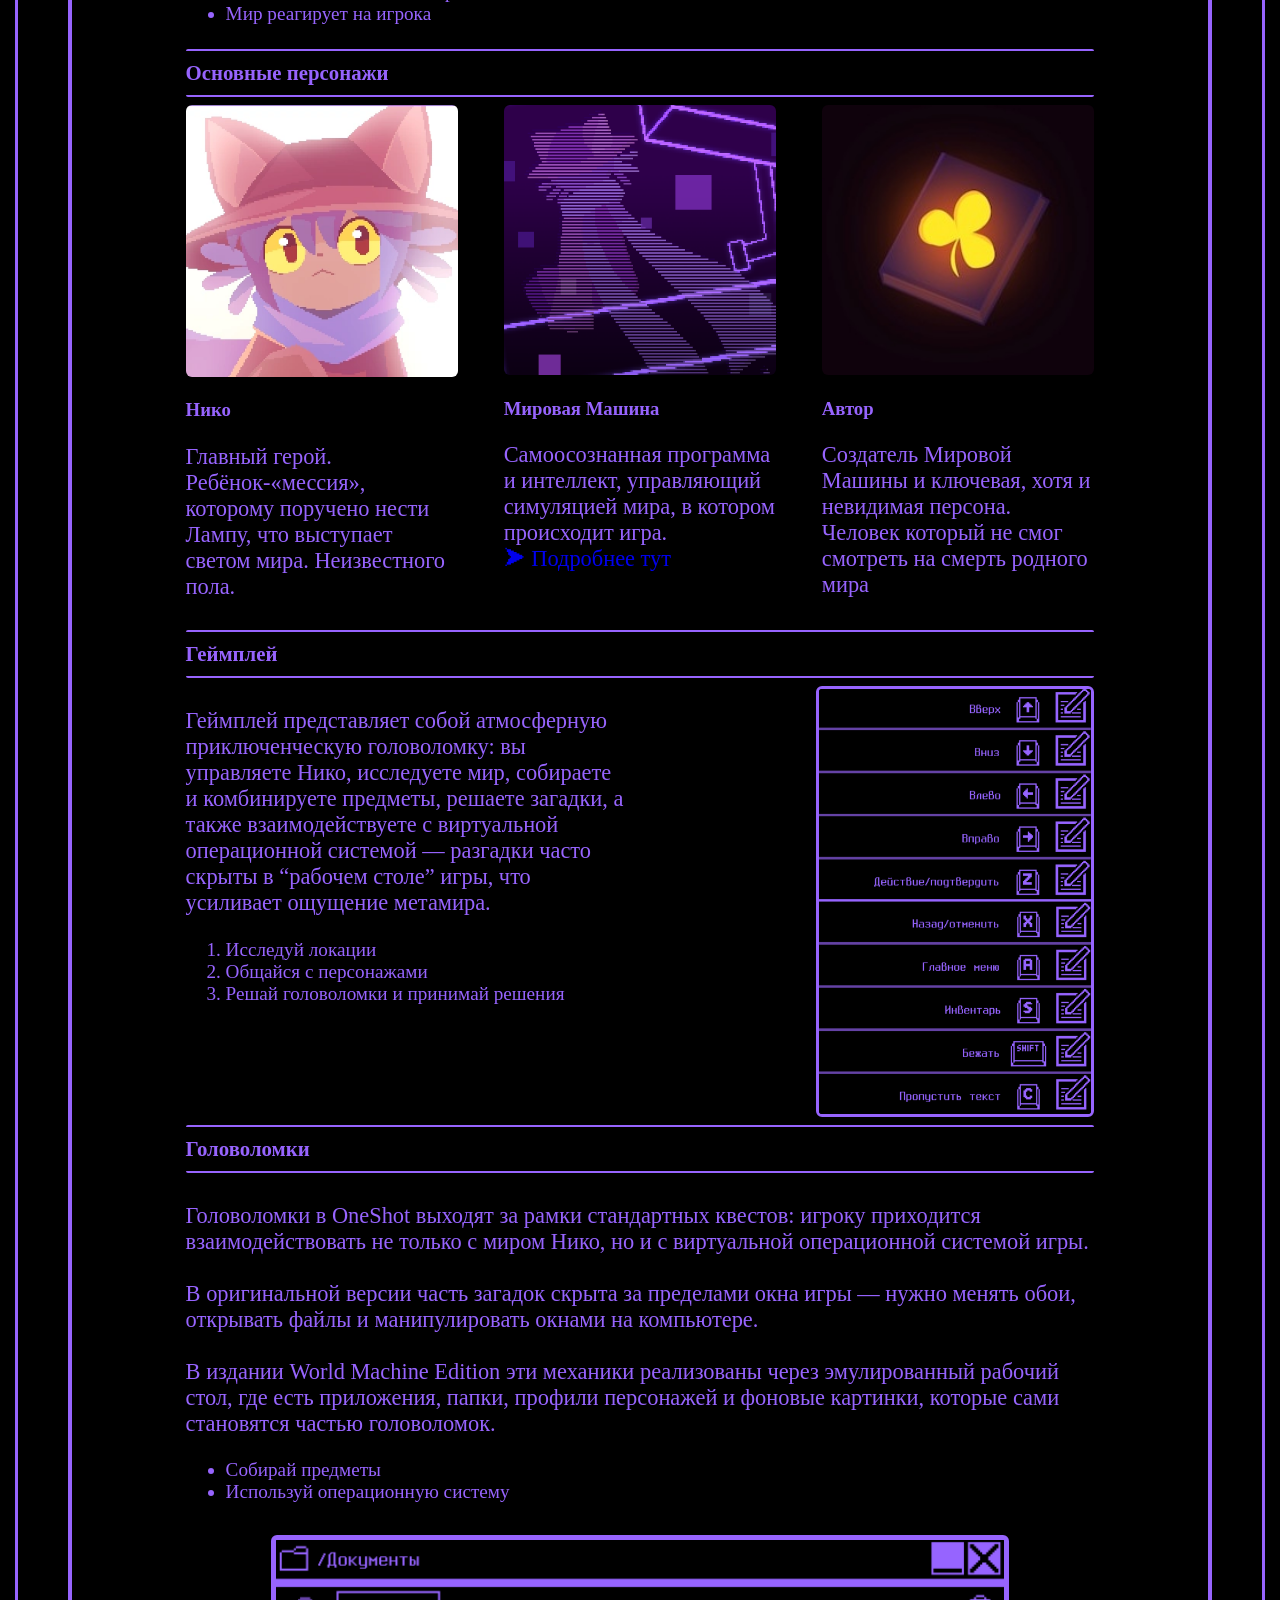
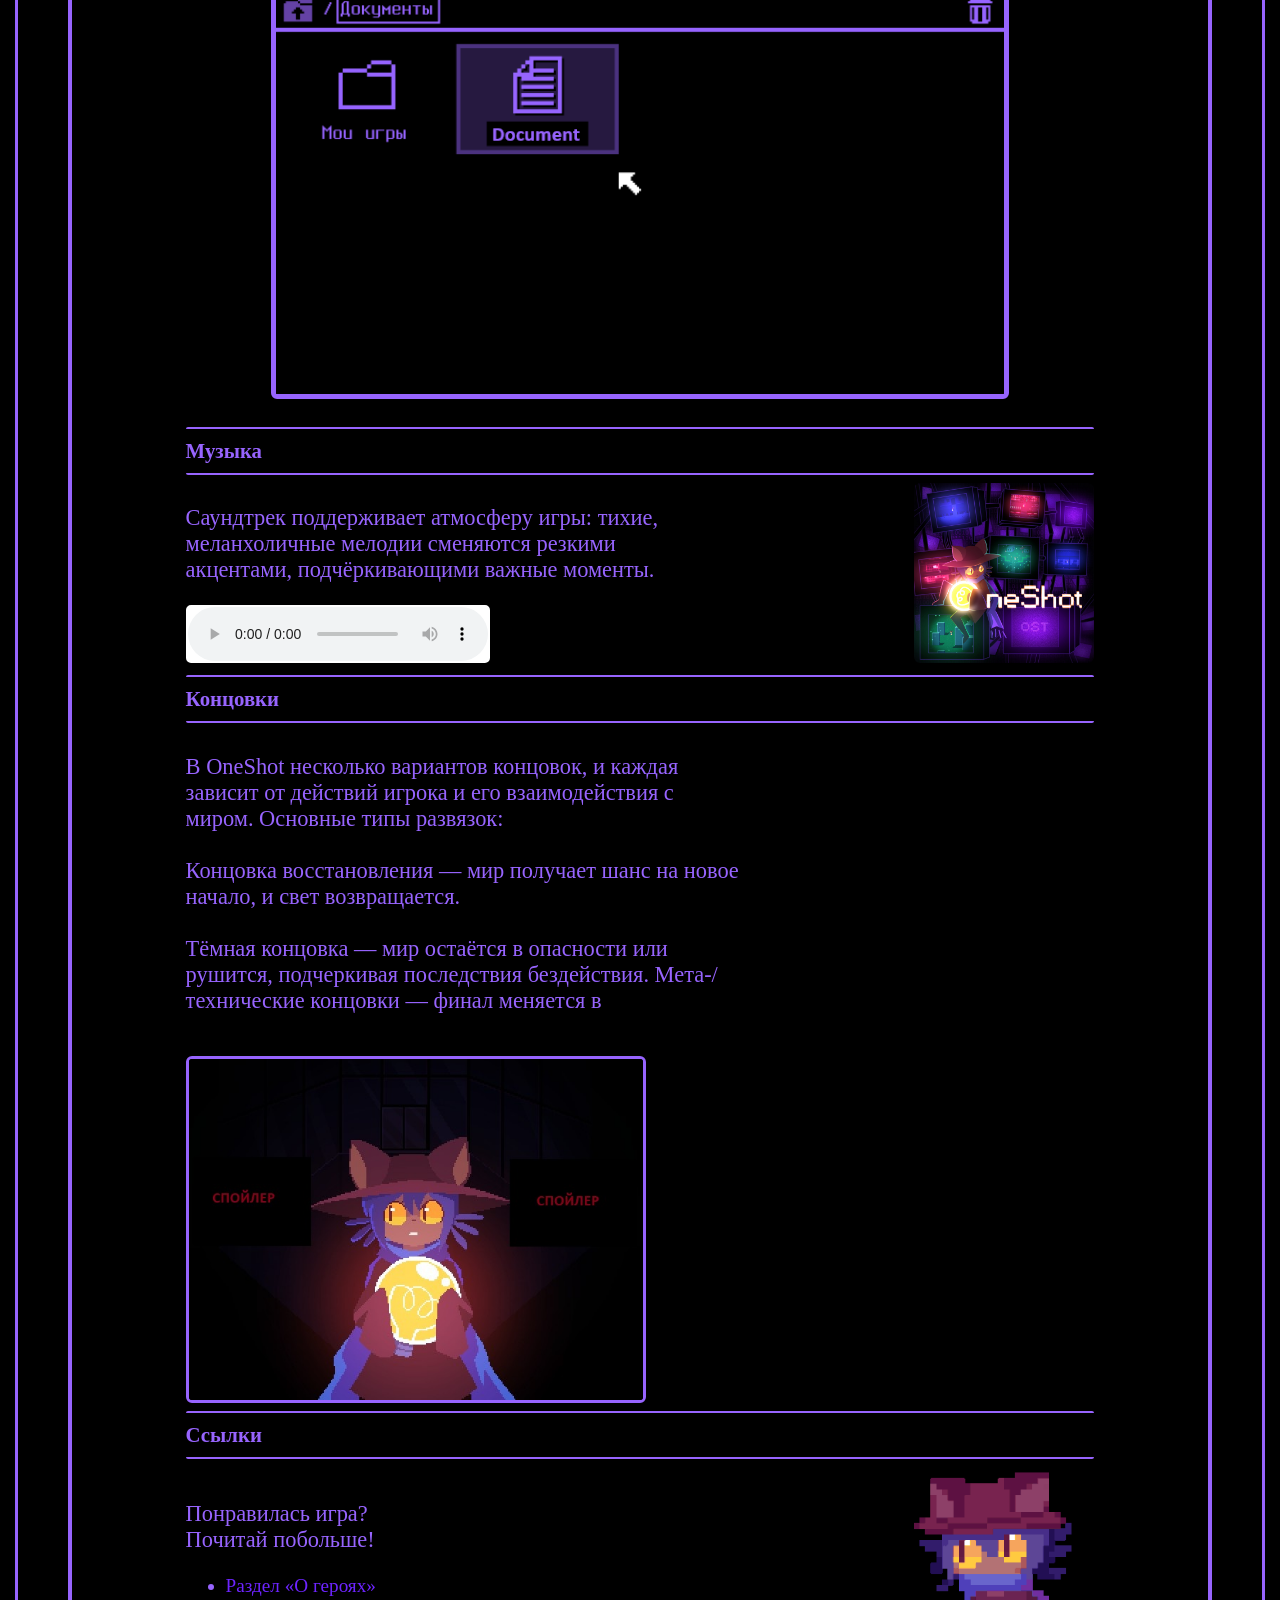
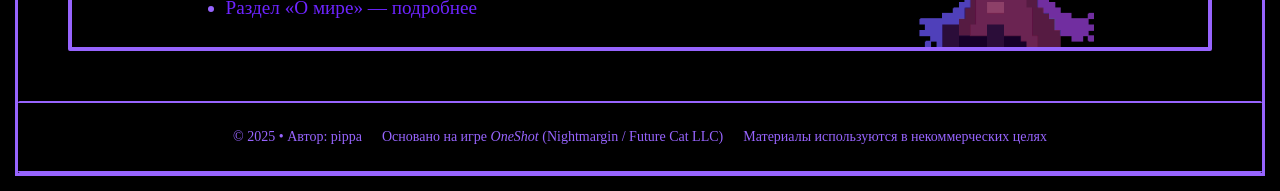
==== commit baf0dc9f: "_5" ====
--- a/index.html
+++ b/index.html
@@ -15,13 +15,13 @@
       <h2>Лень листать но знать хочеться? &#11166;</h2>
     </div>
     <div class="df headnav" style="margin-right: 20px;">
-      <a href="#">
+      <a href="./index.html">
         <div>О игре</div>
       </a>
-      <a href="/comp.html">
+      <a href="./comp.html">
         <div>О мире</div>
       </a>
-      <a href="#">
+      <a href="./character.html">
         <div>А Герои?</div>
       </a>
     </div>
@@ -99,13 +99,13 @@
             <h2 style="align-self:flex-start;" class="bor">Основные персонажи</h2>
             <div class="df" style="width: 100%; justify-content: space-between; gap:16px; flex-wrap:wrap;">
               <div style="min-width:200px; max-width:30%;">
-                <img src="./imade/Niko_bio.png" class="imade" alt="Niko">
+                <img src="./imade/Niko_bio.jpg" class="imade" alt="Niko">
                 <h3>Нико</h3>
                 <p>Главный герой. Ребёнок-«мессия», которому поручено нести Лампу, что выступает светом мира.
                   Неизвестного пола.</p>
               </div>
               <div style="min-width:200px; max-width:30%;">
-                <img src="./imade/Twm_bio.png" class="imade" alt="World">
+                <img src="./imade/Twm_bio.jpg" class="imade" alt="World">
                 <h3>Мировая Машина</h3>
                 <p>Самоосознанная программа и интеллект, управляющий симуляцией мира, в котором происходит игра.<br><a
                     href="#">&#11166; Подробнее тут</a></p>
@@ -143,7 +143,8 @@
         <section class="sec df" id="puzzles">
           <article class="df block mt50 block2" style="flex-direction: column; align-items: center;">
             <h2 style="align-self:flex-start;" class="bor">Головоломки</h2>
-            <div class="df" style="width: 100%; justify-content: space-between; align-items: center; gap:16px;flex-direction: column;">
+            <div class="df"
+              style="width: 100%; justify-content: space-between; align-items: center; gap:16px;flex-direction: column;">
               <div style="flex:1;">
                 <p>Головоломки в OneShot выходят за рамки стандартных квестов: игроку приходится взаимодействовать не
                   только с миром Нико, но и с виртуальной операционной системой игры. <br><br>В оригинальной версии
@@ -214,6 +215,14 @@
       </div>
     </article>
   </section>
+  <footer class="bor">
+    <div class="footer-inner df">
+      <p>© 2025 • Автор: <span class="author">pippa</span></p>
+      <p>Основано на игре <em>OneShot</em> (Nightmargin / Future Cat LLC)</p>
+      <p>Материалы используются в некоммерческих целях</p>
+    </div>
+  </footer>
+
 </body>
 
 </html>
--- a/styles/media.css
+++ b/styles/media.css
@@ -0,0 +1,12 @@
+@media (max-width: 720px) {
+  .napol {
+    flex-direction: column;
+    img {
+      width: 80%;
+      align-self: center;
+    }
+  }
+  .chars-grid {
+    grid-template-columns: repeat(auto-fill, minmax(140px, 1fr));
+  }
+}
--- a/styles/index.css
+++ b/styles/index.css
@@ -9,9 +9,7 @@
 :root {
   --mirbc: #000000;
   --mirac: #9764fe;
-  --nikobc: #1e0e0e;
-  --nikoco: #ce6f72;
-  --nikonco: #6a393b;
+  --mirnoac: #563d88;
 }
 body {
   background-color: var(--mirbc);
@@ -45,6 +43,18 @@
     width: auto;
   }
 }
+footer {
+  height: fit-content;
+  width: 100%;
+  background: var(--mirbc);
+  color: var(--mirac);
+  font-size: 14px;
+  line-height: 1.4;
+  .footer-inner {
+    justify-content: center;
+    gap: 20px;
+  }
+}
 
 p {
   font-family: main;
@@ -73,11 +83,17 @@
 .cenp {
   text-align: center;
 }
+.noac {
+  color: var(--mirnoac);
+}
 .bor {
   border-bottom: solid 2px var(--mirac);
   border-top: solid 2px var(--mirac);
   padding: 10px 0px 10px 0px;
 }
+.bora {
+  border: solid 3px var(--mirac);
+}
 .borb {
   border-bottom: solid 2px var(--mirac);
   padding: 10px 0px 10px 0px;
@@ -93,6 +109,12 @@
   p {
     width: 100%;
   }
+}
+.cent {
+  display: flex;
+  align-items: center;
+  justify-content: center;
+  width: 100%;
 }
 .headnav {
   gap: 40px;
@@ -156,15 +178,6 @@
   display: inline-block;
 }
 
-@media (max-width: 720px) {
-  .napol {
-    flex-direction: column;
-    img {
-      width: 80%;
-      align-self: center;
-    }
-  }
-}
 .window {
   margin: 50px;
   border: var(--mirac) 4px solid;
@@ -271,6 +284,35 @@
     width: 100%;
   }
 }
+.chars-grid {
+  display: grid;
+  grid-template-columns: repeat(auto-fill, minmax(180px, 1fr));
+  gap: 18px;
+  width: 100%;
+}
+.char-card {
+  background: var(--mirbc);
+  border: 1px solid var(--mirac);
+  padding: 12px;
+  border-radius: 8px;
+  text-align: left;
+}
+.char-card .imade {
+  width: 100%;
+  height: auto;
+  display: block;
+  border-radius: 6px;
+  margin-bottom: 8px;
+}
+.char-card h3 {
+  margin: 6px 0 4px;
+}
+.char-card p {
+  margin: 0;
+  color: #d6cfff;
+  font-size: 95%;
+}
+
 audio {
   background-color: rgb(255, 255, 255);
   border: 2px solid white;
@@ -282,7 +324,7 @@
     border: 5px var(--mirac) solid;
     margin-bottom: 20px;
   }
-  p{
+  p {
     width: 100%;
   }
 }
@@ -292,10 +334,35 @@
     border: 3px var(--mirac) solid;
   }
 }
-#secrets{
-  img{
+#secrets {
+  img {
     width: 50%;
     border: 3px var(--mirac) solid;
+  }
+}
+.p100 {
+  .block2 {
+    p {
+      width: 100%;
+    }
+  }
+}
+#overview {
+  img {
+    width: 70%;
+    height: auto;
+  }
+}
+#func {
+  img {
+    width: 70%;
+    height: auto;
+  }
+}
+#Final {
+  img {
+    width: 70%;
+    height: auto;
   }
 }
 /**
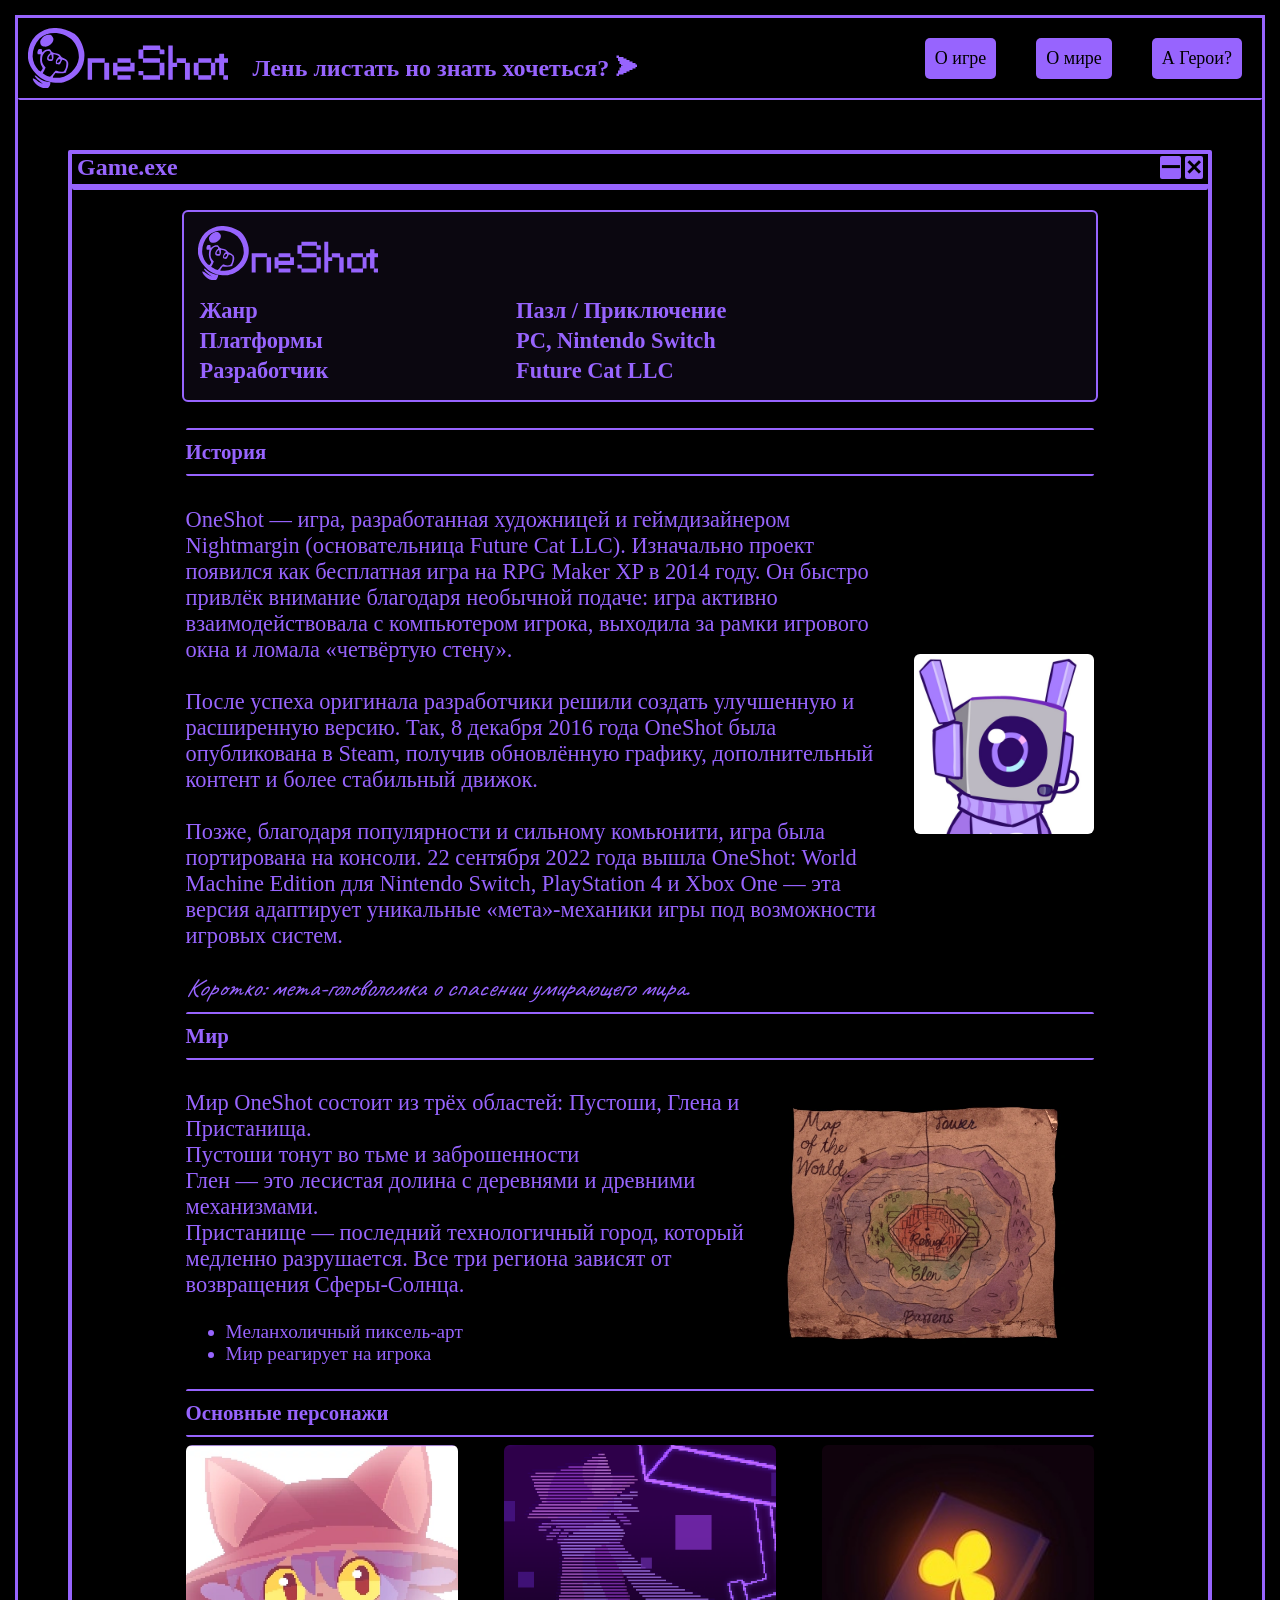
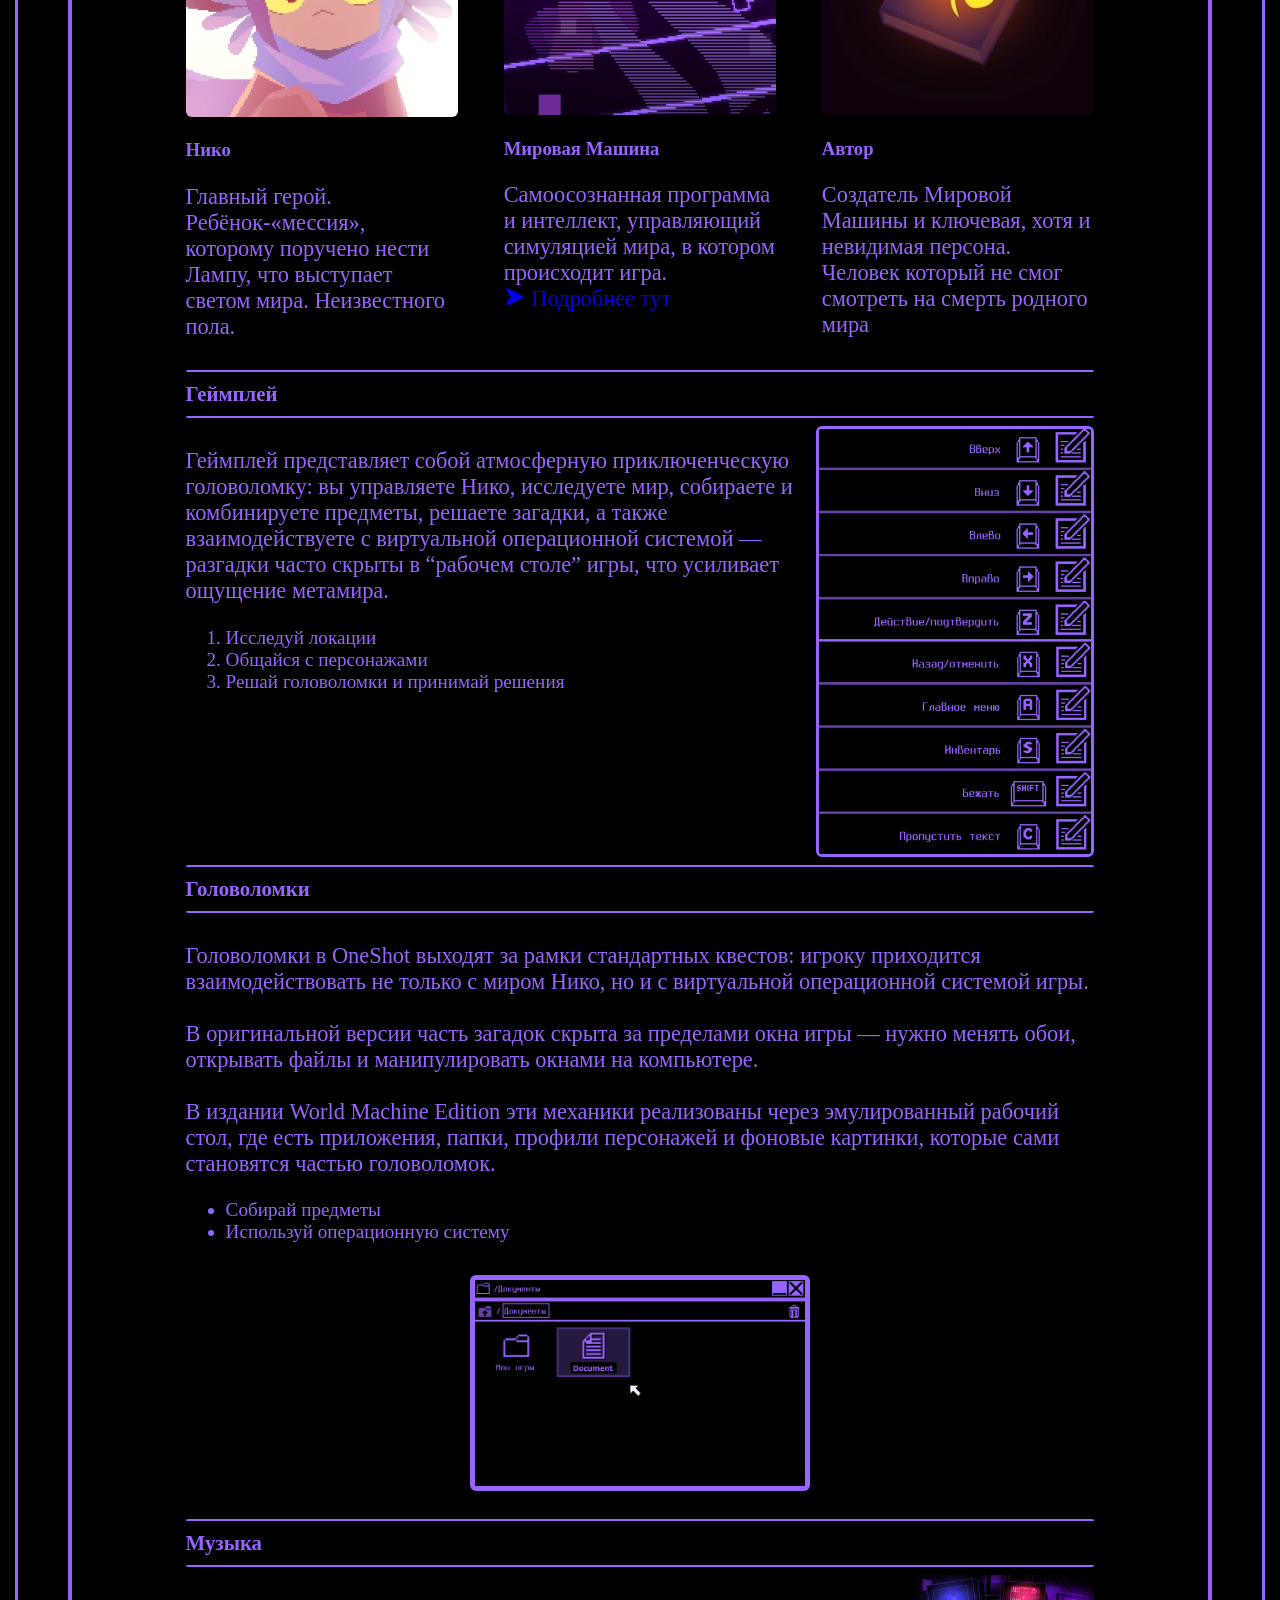
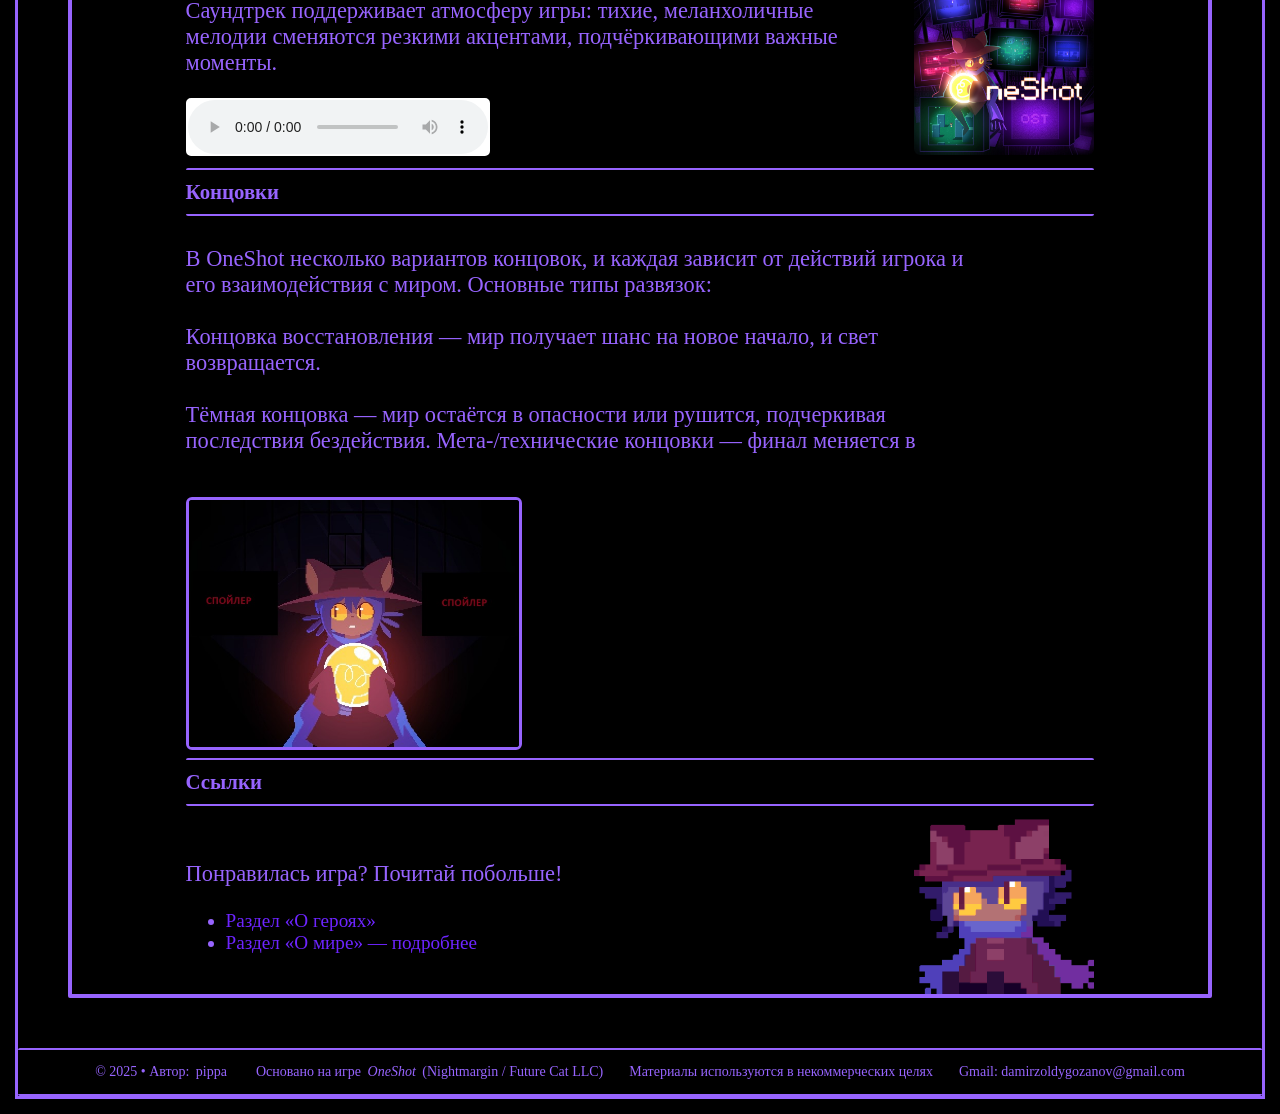
==== commit 647c6ce2: "_6" ====
--- a/index.html
+++ b/index.html
@@ -4,9 +4,9 @@
 <head>
   <title>Main</title>
   <meta charset="utf-8">
-  <link rel="stylesheet" href="styles/media.css">
   <link rel="stylesheet" href="styles/animation.css">
   <link rel="stylesheet" href="styles/index.css">
+  <link rel="stylesheet" href="styles/media.css">
 </head>
 
 <body>
@@ -220,6 +220,7 @@
       <p>© 2025 • Автор: <span class="author">pippa</span></p>
       <p>Основано на игре <em>OneShot</em> (Nightmargin / Future Cat LLC)</p>
       <p>Материалы используются в некоммерческих целях</p>
+      <p>Gmail: damirzoldygozanov@gmail.com</p>
     </div>
   </footer>
 
--- a/styles/index.css
+++ b/styles/index.css
@@ -36,85 +36,12 @@
     margin: 0px 10px 0px 20px;
     padding: 0px;
   }
-
+  
   img {
     height: 60px;
     padding: 10px 5px 10px 10px;
     width: auto;
   }
-}
-footer {
-  height: fit-content;
-  width: 100%;
-  background: var(--mirbc);
-  color: var(--mirac);
-  font-size: 14px;
-  line-height: 1.4;
-  .footer-inner {
-    justify-content: center;
-    gap: 20px;
-  }
-}
-
-p {
-  font-family: main;
-}
-i {
-  font-family: ital;
-  font-size: medium;
-  font-size: 160%;
-}
-a {
-  text-decoration: none;
-  font-family: main;
-}
-li {
-  font-size: 120%;
-}
-.df {
-  display: flex;
-}
-.dfai {
-  align-items: center;
-}
-.mt30 {
-  margin-top: 50px;
-}
-.cenp {
-  text-align: center;
-}
-.noac {
-  color: var(--mirnoac);
-}
-.bor {
-  border-bottom: solid 2px var(--mirac);
-  border-top: solid 2px var(--mirac);
-  padding: 10px 0px 10px 0px;
-}
-.bora {
-  border: solid 3px var(--mirac);
-}
-.borb {
-  border-bottom: solid 2px var(--mirac);
-  padding: 10px 0px 10px 0px;
-}
-.bort {
-  border-top: solid 2px var(--mirac);
-  padding: 10px 0px 10px 0px;
-}
-.lbl {
-  display: inline-flex;
-}
-.w100 {
-  p {
-    width: 100%;
-  }
-}
-.cent {
-  display: flex;
-  align-items: center;
-  justify-content: center;
-  width: 100%;
 }
 .headnav {
   gap: 40px;
@@ -129,25 +56,82 @@
     border-radius: 5px;
   }
 }
-.sec1 {
-  height: calc(100vh - 100px);
-  width: 100%;
+footer {
+  height: fit-content;
+  width: 100%;
+  background: var(--mirbc);
+  color: var(--mirac);
+  font-size: 14px;
+  line-height: 1.4;
+  flex-wrap: wrap;
+  *{
+    margin: 1px 3px 1px 3px;
+  }
+  .footer-inner {
+    justify-content: center;
+    gap: 20px;
+  }
+}
+
+p {
+  font-family: main;
+}
+i {
+  font-family: ital;
+  font-size: medium;
+  font-size: 160%;
+}
+a {
+  text-decoration: none;
+  font-family: main;
+}
+li {
+  font-size: 120%;
+}
+.df {
+  display: flex;
+}
+.dfai {
   align-items: center;
-  flex-direction: column;
-  h1 {
-    font-size: 350%;
-  }
-  .block {
-    width: 80%;
-    height: auto;
-    p {
-      font-size: 140%;
-    }
-  }
-  video {
-    width: 50%;
-    border-radius: 5px;
-  }
+}
+.mt30 {
+  margin-top: 50px;
+}
+.cenp {
+  text-align: center;
+}
+.noac {
+  color: var(--mirnoac);
+}
+.bor {
+  border-bottom: solid 2px var(--mirac);
+  border-top: solid 2px var(--mirac);
+  padding: 10px 0px 10px 0px;
+}
+.bora {
+  border: solid 3px var(--mirac);
+}
+.borb {
+  border-bottom: solid 2px var(--mirac);
+  padding: 10px 0px 10px 0px;
+}
+.bort {
+  border-top: solid 2px var(--mirac);
+  padding: 10px 0px 10px 0px;
+}
+.lbl {
+  display: inline-flex;
+}
+.w100 {
+  p {
+    width: 100%;
+  }
+}
+.cent {
+  display: flex;
+  align-items: center;
+  justify-content: center;
+  width: 100%;
 }
 .sec {
   width: 100%;
@@ -166,14 +150,14 @@
   }
   .block2 {
     p {
-      width: 70%;
+      width: 100%;
     }
     justify-content: space-between;
     align-items: flex-start;
   }
 }
 .imade {
-  max-width: 100%;
+  max-width: 330px;
   height: auto;
   display: inline-block;
 }
@@ -296,6 +280,10 @@
   padding: 12px;
   border-radius: 8px;
   text-align: left;
+  &:hover{
+    transform: scale(1.01);
+    transition: 300ms;
+  }
 }
 .char-card .imade {
   width: 100%;
--- a/styles/media.css
+++ b/styles/media.css
@@ -1,4 +1,49 @@
-@media (max-width: 720px) {
+@media (max-width: 1024px) {
+  .headnav {
+    div {
+      background-color: var(--mirac);
+      padding: 4px;
+      border-radius: 5px;
+    }
+  }
+  .header {
+    height: 70px;
+    img {
+      height: 50px;
+    }
+    h2 {
+      font-size: 120%;
+    }
+  }
+  i {
+    font-family: ital;
+    font-size: medium;
+    font-size: 150%;
+  }
+  li {
+    font-size: 110%;
+  }
+  .sec {
+    p {
+      font-size: 115%;
+    }
+    .block {
+      width: 80%;
+      p {
+        font-size: 130%;
+      }
+    }
+    .block2 {
+      p {
+        width: 100%;
+      }
+      justify-content: space-between;
+      align-items: flex-start;
+    }
+  }
+  
+}
+@media (max-width: 768px) {
   .napol {
     flex-direction: column;
     img {
@@ -9,4 +54,6 @@
   .chars-grid {
     grid-template-columns: repeat(auto-fill, minmax(140px, 1fr));
   }
-}+}
+@media (max-width: 480px) {
+}
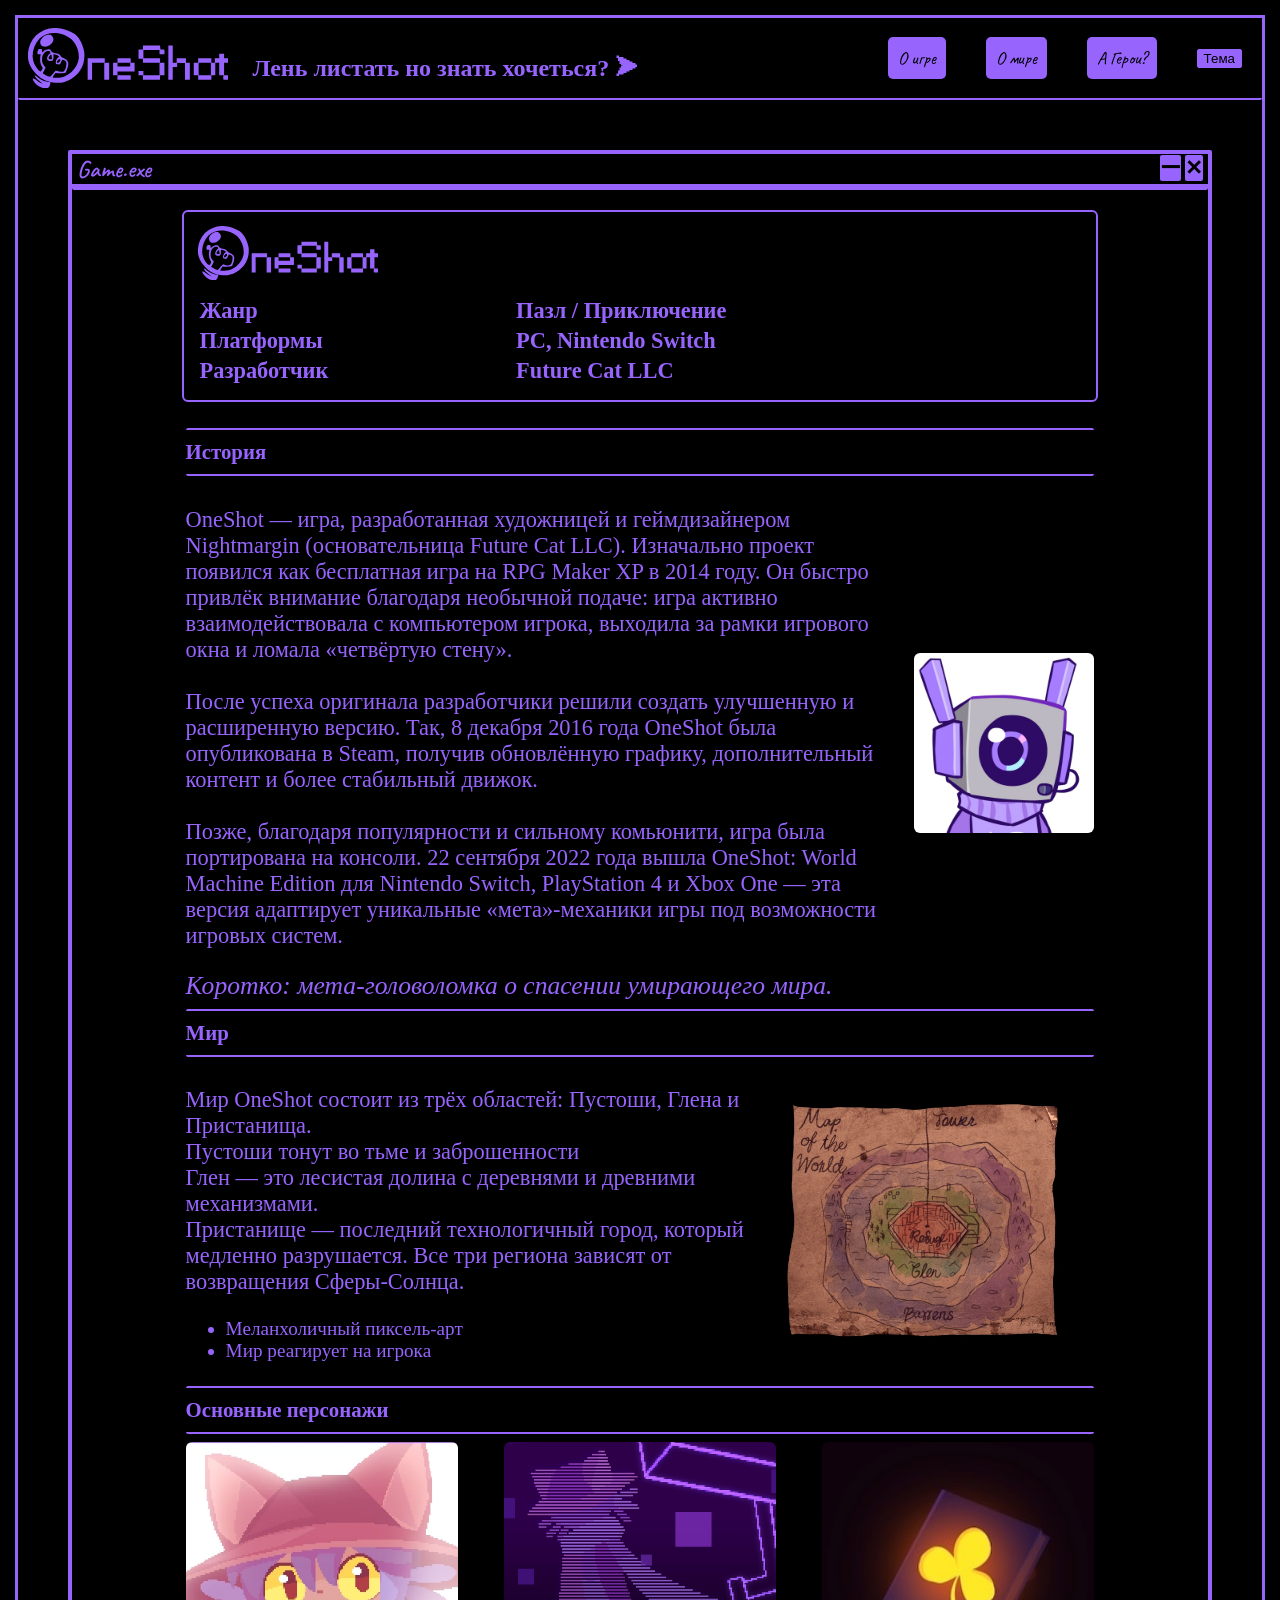
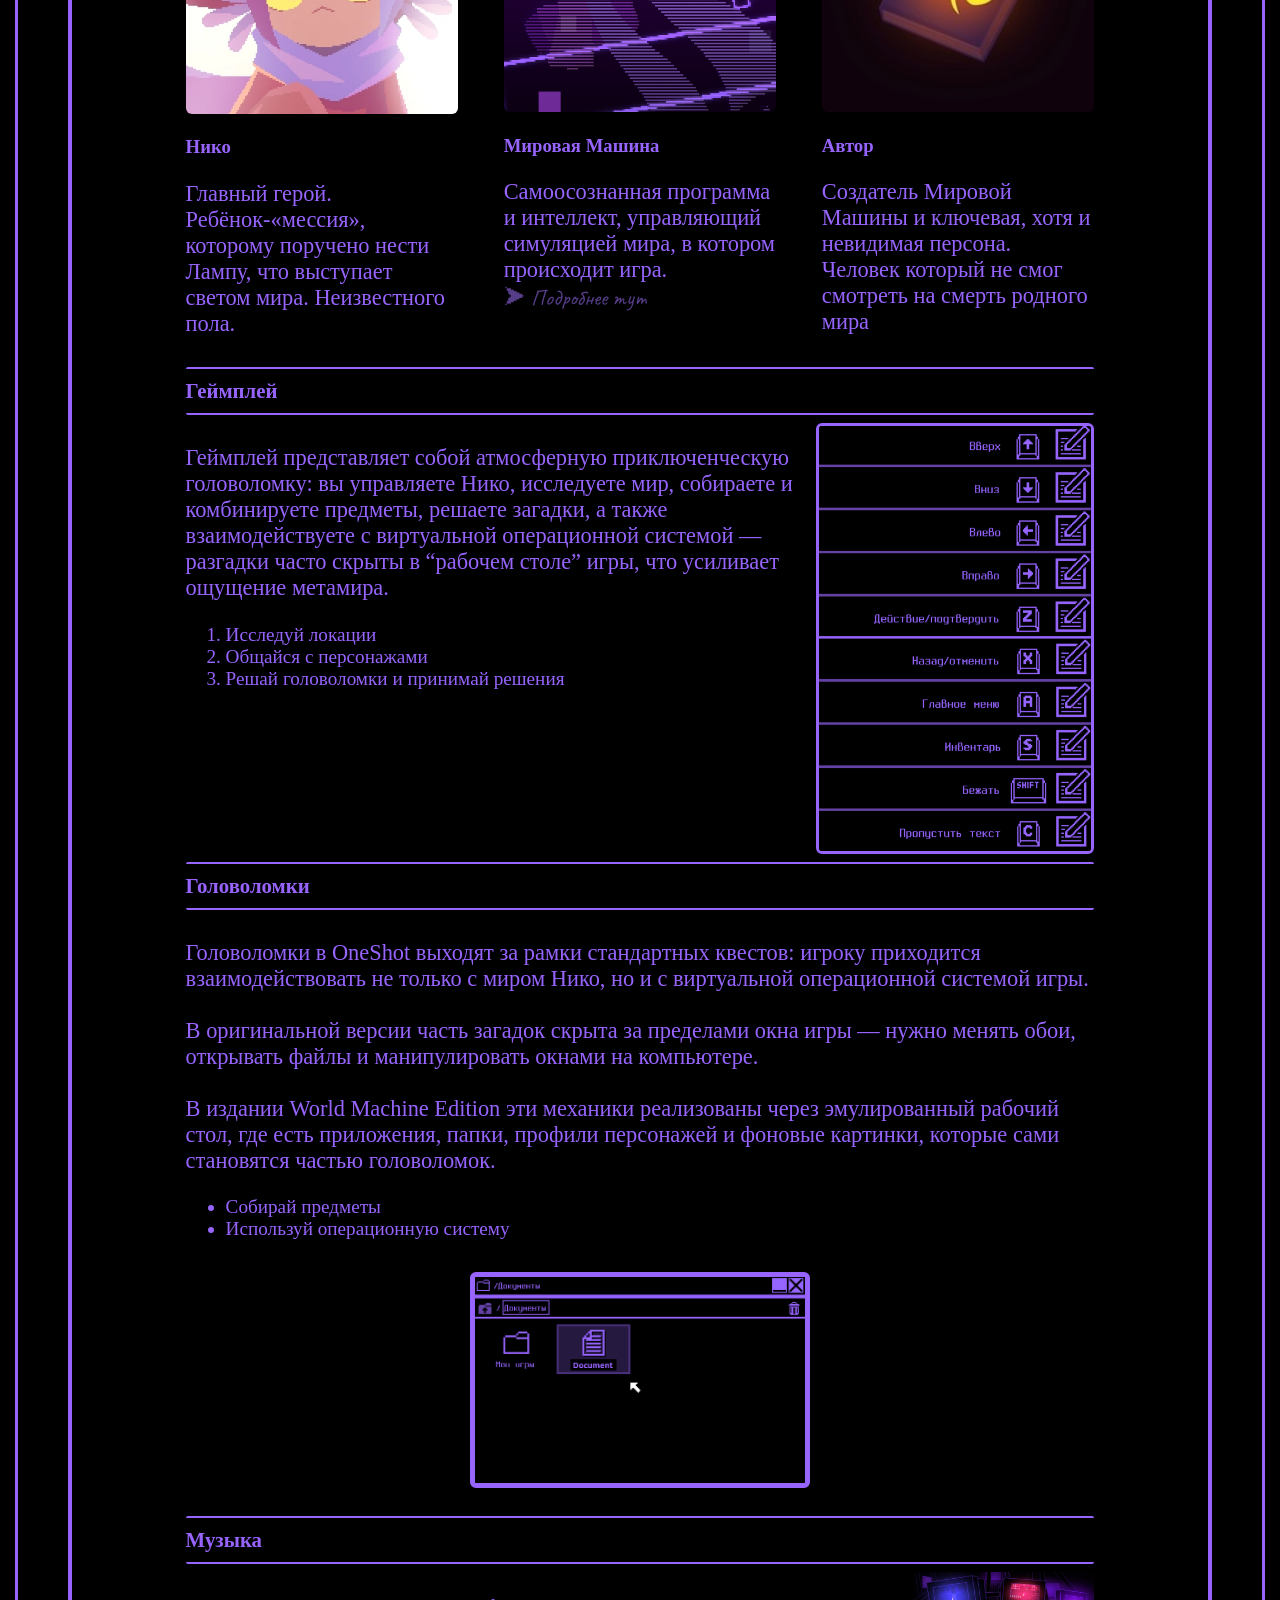
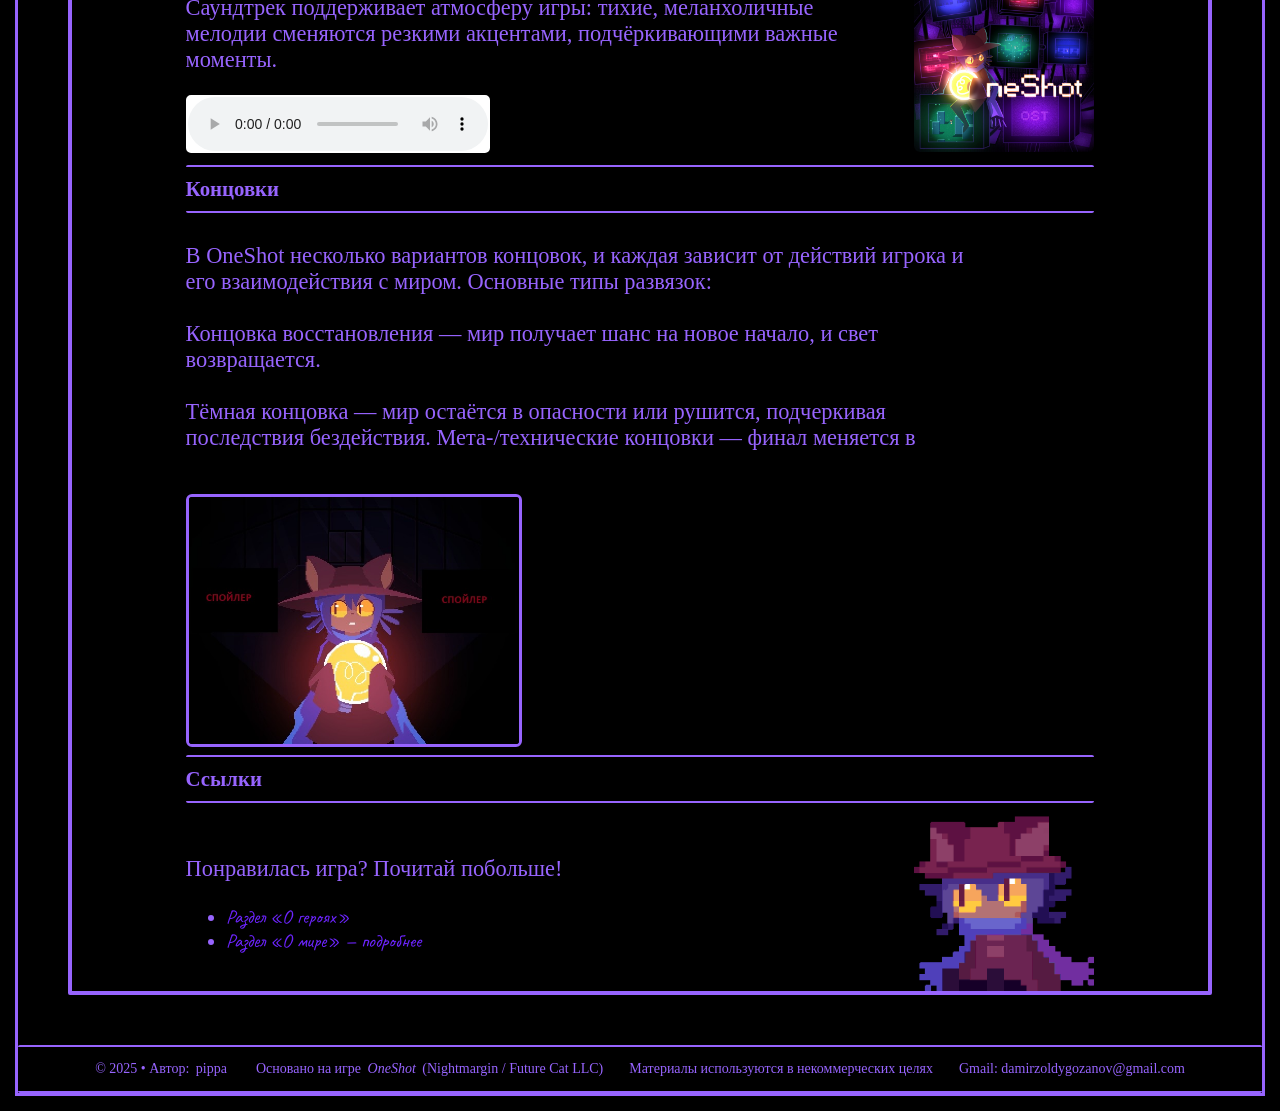
==== commit 083fb39d: "_8" ====
--- a/index.html
+++ b/index.html
@@ -11,7 +11,7 @@
 
 <body>
   <header class="header">
-    <div class="df"><img src="./imade/OneShot_Logo_mir2.svg">
+    <div class="df"><img class="logo" src="./imade/OneShot_Logo_mir2.svg">
       <h2>Лень листать но знать хочеться? &#11166;</h2>
     </div>
     <div class="df headnav" style="margin-right: 20px;">
@@ -24,6 +24,7 @@
       <a href="./character.html">
         <div>А Герои?</div>
       </a>
+       <button id="theme-toggle-btn">Переключить тему</button>
     </div>
   </header>
   <section class="sec df">
@@ -39,7 +40,7 @@
         <section class="sec df" id="story">
           <article class="df block mt50 block2" style="flex-direction: column; align-items: center;">
             <div class="infobox df">
-              <img src="./imade/OneShot_Logo_mir2.svg" alt="OneShot" class="infobox-img">
+              <img src="./imade/OneShot_Logo_mir2.svg" alt="OneShot" class="logo infobox-img">
               <div class="df table">
                 <div class="df th th1" style="flex-direction: column;">
                   <p>Жанр</p>
@@ -216,14 +217,39 @@
     </article>
   </section>
   <footer class="bor">
-    <div class="footer-inner df">
+    <div class="footer-inner df" id="contact">
       <p>© 2025 • Автор: <span class="author">pippa</span></p>
       <p>Основано на игре <em>OneShot</em> (Nightmargin / Future Cat LLC)</p>
       <p>Материалы используются в некоммерческих целях</p>
       <p>Gmail: damirzoldygozanov@gmail.com</p>
     </div>
   </footer>
-
+    <script>
+        const button = document.getElementById('theme-toggle-btn');
+        const logos = document.querySelectorAll('.logo');
+
+        if (localStorage.getItem('theme') === 'dark') {
+            document.body.classList.add('dark-theme');
+            logos.forEach(logo => logo.src = '/imade/OneShot_Logo_mir3.svg');
+            button.textContent = 'Тема';
+        } else {
+            button.textContent = 'Тема';
+        }
+
+        button.addEventListener('click', () => {
+            document.body.classList.toggle('dark-theme');
+            
+            if (document.body.classList.contains('dark-theme')) {
+                logos.forEach(logo => logo.src = '/imade/OneShot_Logo_mir3.svg');
+                localStorage.setItem('theme', 'dark');
+                button.textContent = 'Тема';
+            } else {
+                logos.forEach(logo => logo.src = '/imade/OneShot_Logo_mir2.svg');
+                localStorage.setItem('theme', 'light');
+                button.textContent = 'Тема';
+            }
+        });
+    </script>
 </body>
 
 </html>
--- a/styles/index.css
+++ b/styles/index.css
@@ -3,13 +3,18 @@
   src: url(../fonts/PressStart2P-Regular.ttf);
   font-family: main;
   src: url(../fonts/Alegreya-Medium.ttf);
-  font-family: ital;
+  font-family: Impact, Haettenschweiler, 'Arial Narrow Bold', sans-serif;
   src: url(../fonts/Caveat-VariableFont_wght.ttf);
 }
 :root {
   --mirbc: #000000;
   --mirac: #9764fe;
   --mirnoac: #563d88;
+}
+body.dark-theme {
+  --mirbc: #ffffff;
+  --mirac: #000000;
+  --mirnoac: #002fff;
 }
 body {
   background-color: var(--mirbc);
@@ -36,7 +41,7 @@
     margin: 0px 10px 0px 20px;
     padding: 0px;
   }
-  
+
   img {
     height: 60px;
     padding: 10px 5px 10px 10px;
@@ -47,6 +52,7 @@
   gap: 40px;
   align-items: center;
   font-size: large;
+margin-right: 20px;
   a {
     color: var(--mirbc);
   }
@@ -64,7 +70,7 @@
   font-size: 14px;
   line-height: 1.4;
   flex-wrap: wrap;
-  *{
+  * {
     margin: 1px 3px 1px 3px;
   }
   .footer-inner {
@@ -72,9 +78,15 @@
     gap: 20px;
   }
 }
+#theme-toggle-btn{
+  color: var(--mirbc);
+  background-color: var(--mirac);
+  border: solid 1px var(--mirac);
+  position: static
+}
 
 p {
-  font-family: main;
+  font-family: mainc;
 }
 i {
   font-family: ital;
@@ -84,6 +96,7 @@
 a {
   text-decoration: none;
   font-family: main;
+  color: var(--mirnoac);
 }
 li {
   font-size: 120%;
@@ -216,7 +229,7 @@
   }
 }
 .infobox {
-  background: #0b0710;
+  background: var(--mirbc);
   border: 2px solid var(--mirac);
   padding: 14px;
   margin-top: 20px;
@@ -280,7 +293,7 @@
   padding: 12px;
   border-radius: 8px;
   text-align: left;
-  &:hover{
+  &:hover {
     transform: scale(1.01);
     transition: 300ms;
   }
--- a/styles/media.css
+++ b/styles/media.css
@@ -56,4 +56,7 @@
   }
 }
 @media (max-width: 480px) {
+  body{
+    margin: 0px;
+  }
 }
